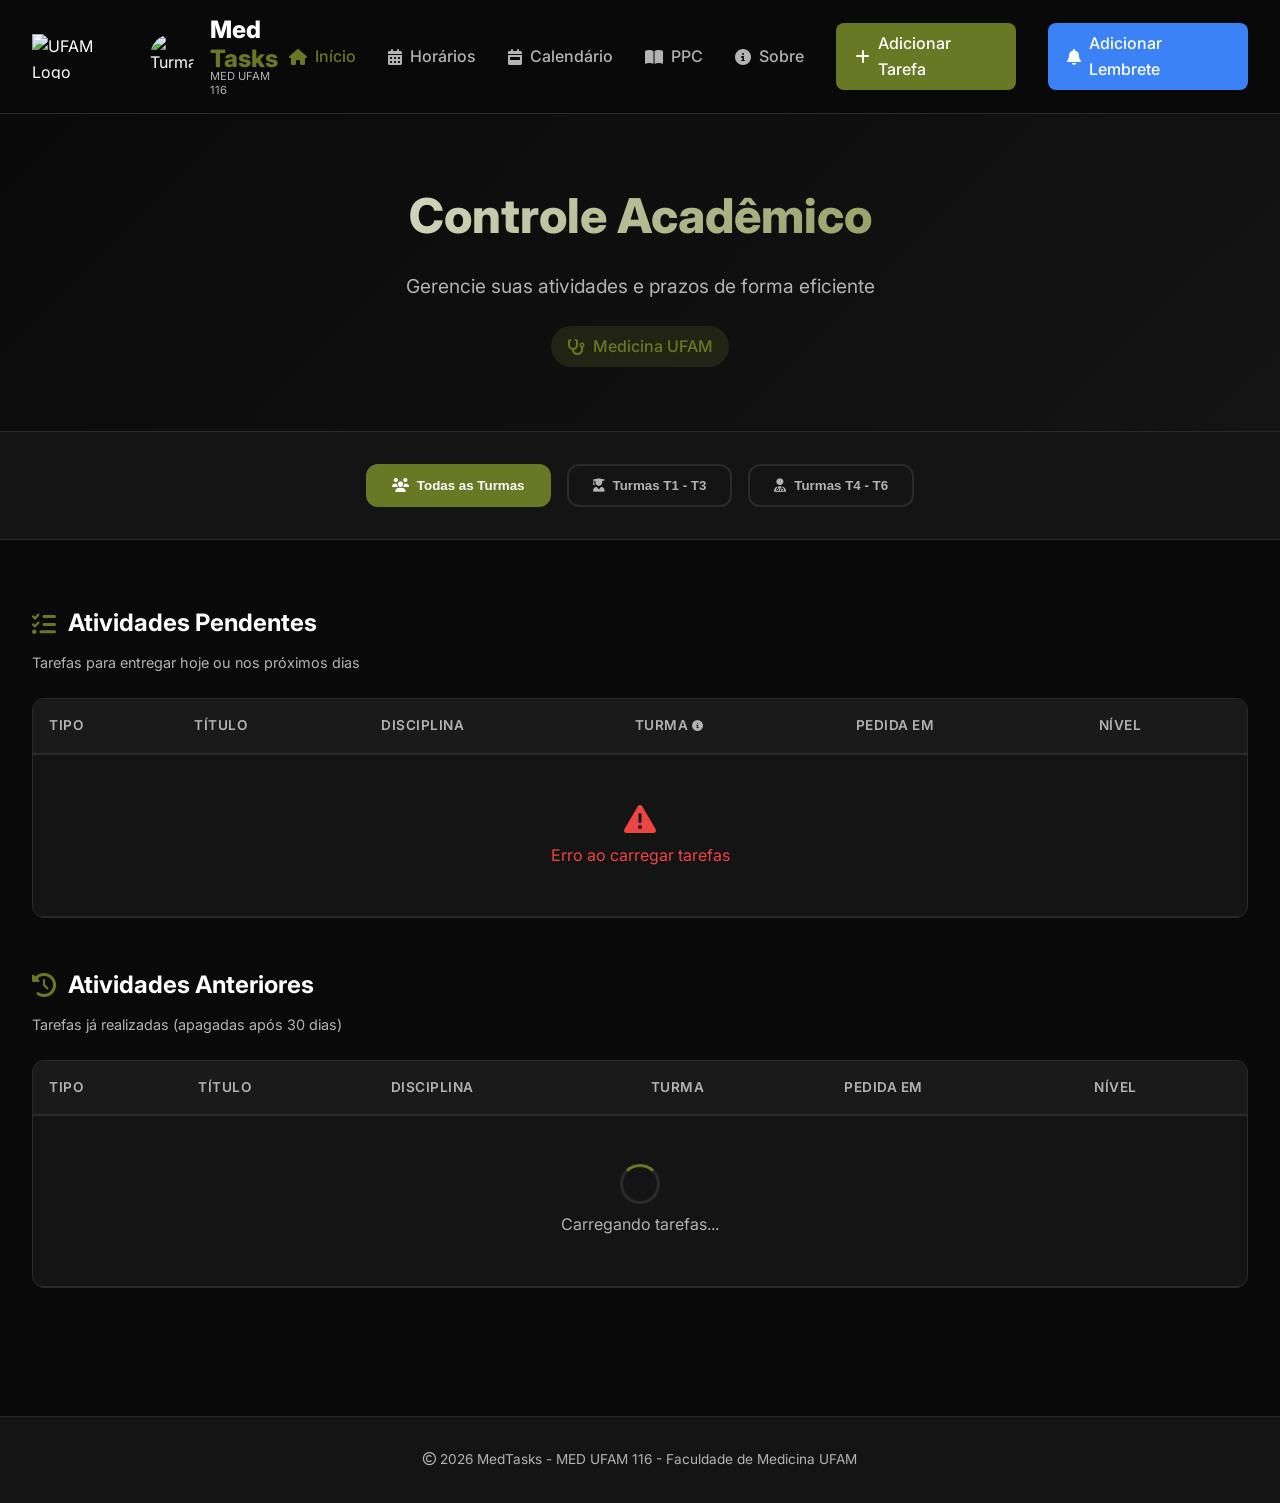
==== interface/index.html @ ca1d87c3 "Update index.html" ====
<!DOCTYPE html>
<html lang="pt-BR">
<head>
    <meta charset="UTF-8">
    <meta name="viewport" content="width=device-width, initial-scale=1.0, viewport-fit=cover">
    <title>MedTasks - MED UFAM 116</title>
    <link rel="stylesheet" href="index.css">
    <link rel="icon" type="image/png" href="https://i.ibb.co/nqmZ9nGr/Logo-IG-Med-Ufam116-3x.png">
    <link href="https://fonts.googleapis.com/css2?family=Inter:wght@300;400;500;600;700;800&display=swap" rel="stylesheet">
    <link rel="stylesheet" href="https://cdnjs.cloudflare.com/ajax/libs/font-awesome/6.4.0/css/all.min.css">
</head>
<body>
    <nav class="navbar">
        <div class="nav-container">
            <div class="nav-logo">
                <img src="https://i.ibb.co/5XVmGm7h/marca-ufam-vetor-positivo.png" alt="UFAM Logo" class="ufam-logo">
                <div class="turma-logo-container">
                    <img src="https://i.ibb.co/nqmZ9nGr/Logo-IG-Med-Ufam116-3x.png" alt="Turma 116" class="turma-logo">
                </div>
                <div class="logo-text">
                    <span class="med-text">Med</span><span class="tasks-text">Tasks</span>
                    <span class="turma-badge">MED UFAM 116</span>
                </div>
            </div>
            <div class="menu-icon" id="menuIcon">
                <i class="fas fa-bars"></i>
            </div>
            <div class="nav-links" id="navLinks">
                <a href="/" class="active"><i class="fas fa-home"></i> Início</a>
                <a href="/horarios"><i class="fas fa-calendar-alt"></i> Horários</a>
                <a href="/calendar"><i class="fas fa-calendar-week"></i> Calendário</a>
                <a href="/ppc"><i class="fas fa-book-open"></i> PPC</a>
                <a href="/sobre"><i class="fas fa-info-circle"></i> Sobre</a>
                <a href="/add" class="btn-add"><i class="fas fa-plus"></i> Adicionar Tarefa</a>
                <a href="/addlembrete" class="btn-add" style="background: #3b82f6;"><i class="fas fa-bell"></i>Adicionar Lembrete</a>
            </div>
        </div>
    </nav>

    <div class="hero-section">
        <div class="hero-content">
            <h1>Controle Acadêmico</h1>
            <p>Gerencie suas atividades e prazos de forma eficiente</p>
            <div class="hero-badge">
                <i class="fas fa-stethoscope"></i> Medicina UFAM
            </div>
        </div>
    </div>

    <div class="turma-selector">
        <button class="turma-btn active" data-turma="all">
            <i class="fas fa-users"></i> Todas as Turmas
        </button>
        <button class="turma-btn" data-turma="t1-t3">
            <i class="fas fa-user-graduate"></i> Turmas T1 - T3
        </button>
        <button class="turma-btn" data-turma="t4-t6">
            <i class="fas fa-user-md"></i> Turmas T4 - T6
        </button>
    </div>

    <div id="container-lembretes" class="lembretes-container"></div>

    <main class="main-container">
        <div class="tasks-section">
            <div class="section-header">
                <h2><i class="fas fa-tasks"></i> Atividades Pendentes</h2>
                <p>Tarefas para entregar hoje ou nos próximos dias</p>
            </div>
            <div class="table-responsive">
                <table class="tasks-table">
                    <thead>
                        <tr>
                            <th>Tipo</th>
                            <th>Título</th>
                            <th>Disciplina</th>
                            <th>Turma <i class="fas fa-info-circle" style="font-size: 0.7rem; cursor: help;" title="Tarefas podem ser para uma ou ambas as turmas com datas diferentes"></i></th>
                            <th>Pedida em</th>
                            <th>Nível</th>
                        </tr>
                    </thead>
                    <tbody id="tabela-tarefas">
                        <tr>
                            <td colspan="6" class="loading-cell">
                                <div class="loader"></div>
                                <span>Carregando tarefas...</span>
                            </td>
                        </tr>
                    </tbody>
                </table>
            </div>
        </div>

        <div class="tasks-section">
            <div class="section-header">
                <h2><i class="fas fa-history"></i> Atividades Anteriores</h2>
                <p>Tarefas já realizadas (apagadas após 30 dias)</p>
            </div>
            <div class="table-responsive">
                <table class="tasks-table">
                    <thead>
                        <tr>
                            <th>Tipo</th>
                            <th>Título</th>
                            <th>Disciplina</th>
                            <th>Turma</th>
                            <th>Pedida em</th>
                            <th>Nível</th>
                        </tr>
                    </thead>
                    <tbody id="tabela-anteriores">
                        <tr>
                            <td colspan="6" class="loading-cell">
                                <div class="loader"></div>
                                <span>Carregando tarefas...</span>
                            </td>
                        </tr>
                    </tbody>
                </table>
            </div>
        </div>
    </main>

    <footer class="footer">
        <div class="footer-content">
            <p><i class="far fa-copyright"></i> 2026 MedTasks - MED UFAM 116 - Faculdade de Medicina UFAM</p>
        </div>
    </footer>

    <script src="iscript.js"></script>
</body>
</html>
---- interface/index.css ----
:root {
    --primary-green: #697825;
    --primary-green-dark: #4a551a;
    --primary-green-light: #8a9e3a;
    --bg-dark: #0a0a0a;
    --bg-card: #141414;
    --bg-elevated: #1a1a1a;
    --text-primary: #ffffff;
    --text-secondary: #b3b3b3;
    --border-color: #2a2a2a;
    --danger: #dc2626;
    --warning: #f59e0b;
    --success: #10b981;
    --info: #3b82f6;
}

* {
    margin: 0;
    padding: 0;
    box-sizing: border-box;
}

body {
    font-family: 'Inter', sans-serif;
    background: var(--bg-dark);
    color: var(--text-primary);
    line-height: 1.6;
    overflow-x: hidden;
}

/* Navbar */
.navbar {
    background: rgba(10, 10, 10, 0.95);
    backdrop-filter: blur(10px);
    border-bottom: 1px solid var(--border-color);
    position: sticky;
    top: 0;
    z-index: 1000;
    padding: 1rem 0;
}

.nav-container {
    max-width: 1400px;
    margin: 0 auto;
    padding: 0 2rem;
    display: flex;
    justify-content: space-between;
    align-items: center;
}

.nav-logo {
    display: flex;
    align-items: center;
    gap: 1rem;
}

.ufam-logo {
    height: 45px;
    width: auto;
}

.turma-logo-container {
    width: 45px;
    height: 45px;
    border-radius: 50%;
    overflow: hidden;
}

.turma-logo {
    width: 100%;
    height: 100%;
    object-fit: cover;
}

.logo-text {
    display: flex;
    flex-direction: column;
    line-height: 1.2;
}

.med-text {
    font-size: 1.5rem;
    font-weight: 800;
    color: var(--text-primary);
}

.tasks-text {
    font-size: 1.5rem;
    font-weight: 800;
    color: var(--primary-green);
}

.turma-badge {
    font-size: 0.7rem;
    color: var(--text-secondary);
    margin-top: -0.2rem;
}

.menu-icon {
    display: none;
    font-size: 1.5rem;
    cursor: pointer;
    color: var(--text-primary);
}

.nav-links {
    display: flex;
    gap: 2rem;
    align-items: center;
}

.nav-links a {
    color: var(--text-secondary);
    text-decoration: none;
    font-weight: 500;
    transition: all 0.3s ease;
    display: flex;
    align-items: center;
    gap: 0.5rem;
}

.nav-links a:hover,
.nav-links a.active {
    color: var(--primary-green);
}

.btn-add {
    background: var(--primary-green);
    padding: 0.5rem 1.2rem;
    border-radius: 8px;
    color: white !important;
}

.btn-add:hover {
    background: var(--primary-green-light);
    transform: translateY(-2px);
}

/* Hero Section */
.hero-section {
    background: linear-gradient(135deg, var(--bg-dark) 0%, var(--bg-card) 100%);
    padding: 4rem 2rem;
    text-align: center;
    border-bottom: 1px solid var(--border-color);
}

.hero-content h1 {
    font-size: 3rem;
    font-weight: 800;
    margin-bottom: 1rem;
    background: linear-gradient(135deg, #ffffff 0%, var(--primary-green) 100%);
    -webkit-background-clip: text;
    -webkit-text-fill-color: transparent;
    background-clip: text;
}

.hero-content p {
    color: var(--text-secondary);
    font-size: 1.2rem;
    margin-bottom: 1.5rem;
}

.hero-badge {
    display: inline-flex;
    align-items: center;
    gap: 0.5rem;
    background: rgba(105, 120, 37, 0.2);
    padding: 0.5rem 1rem;
    border-radius: 50px;
    color: var(--primary-green);
    font-weight: 500;
}

/* Turma Selector */
.turma-selector {
    display: flex;
    justify-content: center;
    gap: 1rem;
    padding: 2rem;
    background: var(--bg-card);
    border-bottom: 1px solid var(--border-color);
}

.turma-btn {
    background: transparent;
    border: 2px solid var(--border-color);
    padding: 0.75rem 1.5rem;
    border-radius: 12px;
    color: var(--text-secondary);
    font-weight: 600;
    cursor: pointer;
    transition: all 0.3s ease;
    display: flex;
    align-items: center;
    gap: 0.5rem;
}

.turma-btn:hover {
    border-color: var(--primary-green);
    color: var(--primary-green);
}

.turma-btn.active {
    background: var(--primary-green);
    border-color: var(--primary-green);
    color: white;
}

/* Lembretes Container */
.lembretes-container {
    max-width: 1400px;
    margin: 2rem auto;
    padding: 0 2rem;
}

.alert {
    background: rgba(245, 158, 11, 0.1);
    border-left: 4px solid var(--warning);
    padding: 1rem;
    border-radius: 8px;
    margin-bottom: 1rem;
    display: flex;
    align-items: center;
    gap: 0.75rem;
}

.alert i {
    color: var(--warning);
    font-size: 1.2rem;
}

.lembrete-card {
    background: var(--bg-elevated);
    border-radius: 12px;
    padding: 1rem;
    margin-bottom: 0.75rem;
    display: flex;
    align-items: center;
    gap: 1rem;
    border: 1px solid var(--border-color);
    transition: transform 0.3s ease;
}

.lembrete-card:hover {
    transform: translateX(5px);
    border-color: var(--primary-green);
}

.lembrete-card i {
    color: var(--primary-green);
    font-size: 1.2rem;
}

.lembrete-content {
    flex: 1;
}

.lembrete-content strong {
    display: block;
    margin-bottom: 0.25rem;
}

.lembrete-content span {
    color: var(--text-secondary);
    font-size: 0.9rem;
}

/* Main Container */
.main-container {
    max-width: 1400px;
    margin: 0 auto;
    padding: 2rem;
}

.tasks-section {
    margin-bottom: 3rem;
}

.section-header {
    margin-bottom: 1.5rem;
}

.section-header h2 {
    font-size: 1.5rem;
    font-weight: 700;
    margin-bottom: 0.5rem;
    display: flex;
    align-items: center;
    gap: 0.75rem;
}

.section-header h2 i {
    color: var(--primary-green);
}

.section-header p {
    color: var(--text-secondary);
    font-size: 0.9rem;
}

/* Tables */
.table-responsive {
    overflow-x: auto;
    border-radius: 12px;
    background: var(--bg-card);
    border: 1px solid var(--border-color);
}

.tasks-table {
    width: 100%;
    border-collapse: collapse;
}

.tasks-table thead {
    background: var(--bg-elevated);
    border-bottom: 2px solid var(--border-color);
}

.tasks-table th {
    padding: 1rem;
    text-align: left;
    font-weight: 600;
    color: var(--text-secondary);
    font-size: 0.85rem;
    text-transform: uppercase;
    letter-spacing: 0.5px;
}

.tasks-table td {
    padding: 1rem;
    border-bottom: 1px solid var(--border-color);
}

.tasks-table tbody tr:hover {
    background: var(--bg-elevated);
}

/* Badges */
.tipo-badge {
    display: inline-block;
    padding: 0.25rem 0.75rem;
    border-radius: 20px;
    font-size: 0.75rem;
    font-weight: 600;
    text-transform: uppercase;
}

.tipo-prova {
    background: rgba(220, 38, 38, 0.2);
    color: #ef4444;
}

.tipo-trabalho {
    background: rgba(59, 130, 246, 0.2);
    color: #3b82f6;
}

.tipo-seminario {
    background: rgba(139, 92, 246, 0.2);
    color: #8b5cf6;
}

.tipo-atividade {
    background: rgba(16, 185, 129, 0.2);
    color: #10b981;
}

.tipo-leitura {
    background: rgba(20, 184, 166, 0.2);
    color: #14b8a6;
}

.tipo-pratica {
    background: rgba(245, 158, 11, 0.2);
    color: #f59e0b;
}

.turma-badge-small {
    display: inline-block;
    padding: 0.2rem 0.6rem;
    border-radius: 12px;
    font-size: 0.7rem;
    font-weight: 600;
}

.turma-t1 {
    background: rgba(105, 120, 37, 0.2);
    color: var(--primary-green);
}

.turma-t4 {
    background: rgba(59, 130, 246, 0.2);
    color: #3b82f6;
}

.nivel-badge {
    display: inline-block;
    padding: 0.2rem 0.6rem;
    border-radius: 12px;
    font-size: 0.7rem;
    font-weight: 600;
}

.nivel-fácil {
    background: rgba(16, 185, 129, 0.2);
    color: #10b981;
}

.nivel-médio {
    background: rgba(245, 158, 11, 0.2);
    color: #f59e0b;
}

.nivel-difícil {
    background: rgba(239, 68, 68, 0.2);
    color: #ef4444;
}

.task-link {
    color: var(--primary-green);
    font-weight: 500;
    transition: color 0.3s ease;
}

.task-link:hover {
    color: var(--primary-green-light);
    text-decoration: underline;
}

.urgent-date {
    color: #ef4444;
    font-weight: 600;
}

/* Loading and Empty States */
.loader {
    width: 40px;
    height: 40px;
    border: 3px solid var(--border-color);
    border-top-color: var(--primary-green);
    border-radius: 50%;
    animation: spin 1s linear infinite;
    margin: 0 auto 0.5rem;
}

@keyframes spin {
    to { transform: rotate(360deg); }
}

.loading-cell, .empty-cell, .error-cell {
    text-align: center;
    padding: 3rem !important;
    color: var(--text-secondary);
}

.empty-cell i, .error-cell i {
    font-size: 2rem;
    margin-bottom: 0.5rem;
    display: block;
}

.error-cell {
    color: #ef4444;
}

/* Footer */
.footer {
    background: var(--bg-card);
    border-top: 1px solid var(--border-color);
    padding: 2rem;
    text-align: center;
    margin-top: 3rem;
}

.footer-content p {
    color: var(--text-secondary);
    font-size: 0.85rem;
}

/* Responsive */
@media (max-width: 768px) {
    .nav-container {
        padding: 0 1rem;
    }
    
    .menu-icon {
        display: block;
    }
    
    .nav-links {
        display: none;
        flex-direction: column;
        position: absolute;
        top: 100%;
        left: 0;
        right: 0;
        background: var(--bg-dark);
        padding: 1rem;
        gap: 1rem;
        border-bottom: 1px solid var(--border-color);
    }
    
    .nav-links.active {
        display: flex;
    }
    
    .hero-content h1 {
        font-size: 2rem;
    }
    
    .turma-selector {
        flex-direction: column;
        padding: 1rem;
    }
    
    .turma-btn {
        justify-content: center;
    }
    
    .main-container {
        padding: 1rem;
    }
    
    .tasks-table th, .tasks-table td {
        padding: 0.75rem;
        font-size: 0.85rem;
    }
    
    .nav-logo {
        gap: 0.5rem;
    }
    
    .ufam-logo, .turma-logo-container {
        height: 35px;
        width: auto;
    }
    
    .turma-logo-container {
        width: 35px;
        height: 35px;
    }
    
    .med-text, .tasks-text {
        font-size: 1.2rem;
    }
}

/* Estilos para exibição de múltiplas turmas */
.turma-info-tooltip {
    margin-bottom: 0.5rem;
    position: relative;
    cursor: help;
}

.turma-info-tooltip:last-child {
    margin-bottom: 0;
}

.turma-badge-small {
    display: inline-block;
    padding: 0.2rem 0.6rem;
    border-radius: 12px;
    font-size: 0.7rem;
    font-weight: 600;
    margin-right: 0.5rem;
}

.turma-entrega {
    display: inline-block;
    font-size: 0.7rem;
    color: var(--text-secondary);
}

.turma-info-icon {
    margin-left: 0.25rem;
    font-size: 0.7rem;
    color: var(--primary-green);
    cursor: help;
}

.turma-t1 {
    background: rgba(105, 120, 37, 0.2);
    color: var(--primary-green);
}

.turma-t4 {
    background: rgba(59, 130, 246, 0.2);
    color: #3b82f6;
}

/* Estilo para o container da coluna turma */
.tasks-table td:nth-child(4) {
    min-width: 120px;
}

/* Tooltip personalizado */
.turma-info-tooltip:hover::after {
    content: attr(title);
    position: absolute;
    bottom: 100%;
    left: 0;
    background: var(--bg-elevated);
    color: var(--text-primary);
    padding: 0.5rem;
    border-radius: 8px;
    font-size: 0.75rem;
    white-space: nowrap;
    z-index: 1000;
    border: 1px solid var(--border-color);
    box-shadow: 0 4px 12px rgba(0,0,0,0.3);
    pointer-events: none;
}

/* Responsividade para a coluna turma */
@media (max-width: 768px) {
    .tasks-table td:nth-child(4) {
        min-width: 100px;
    }
    
    .turma-info-tooltip:hover::after {
        white-space: normal;
        max-width: 200px;
        bottom: auto;
        top: 100%;
    }
}
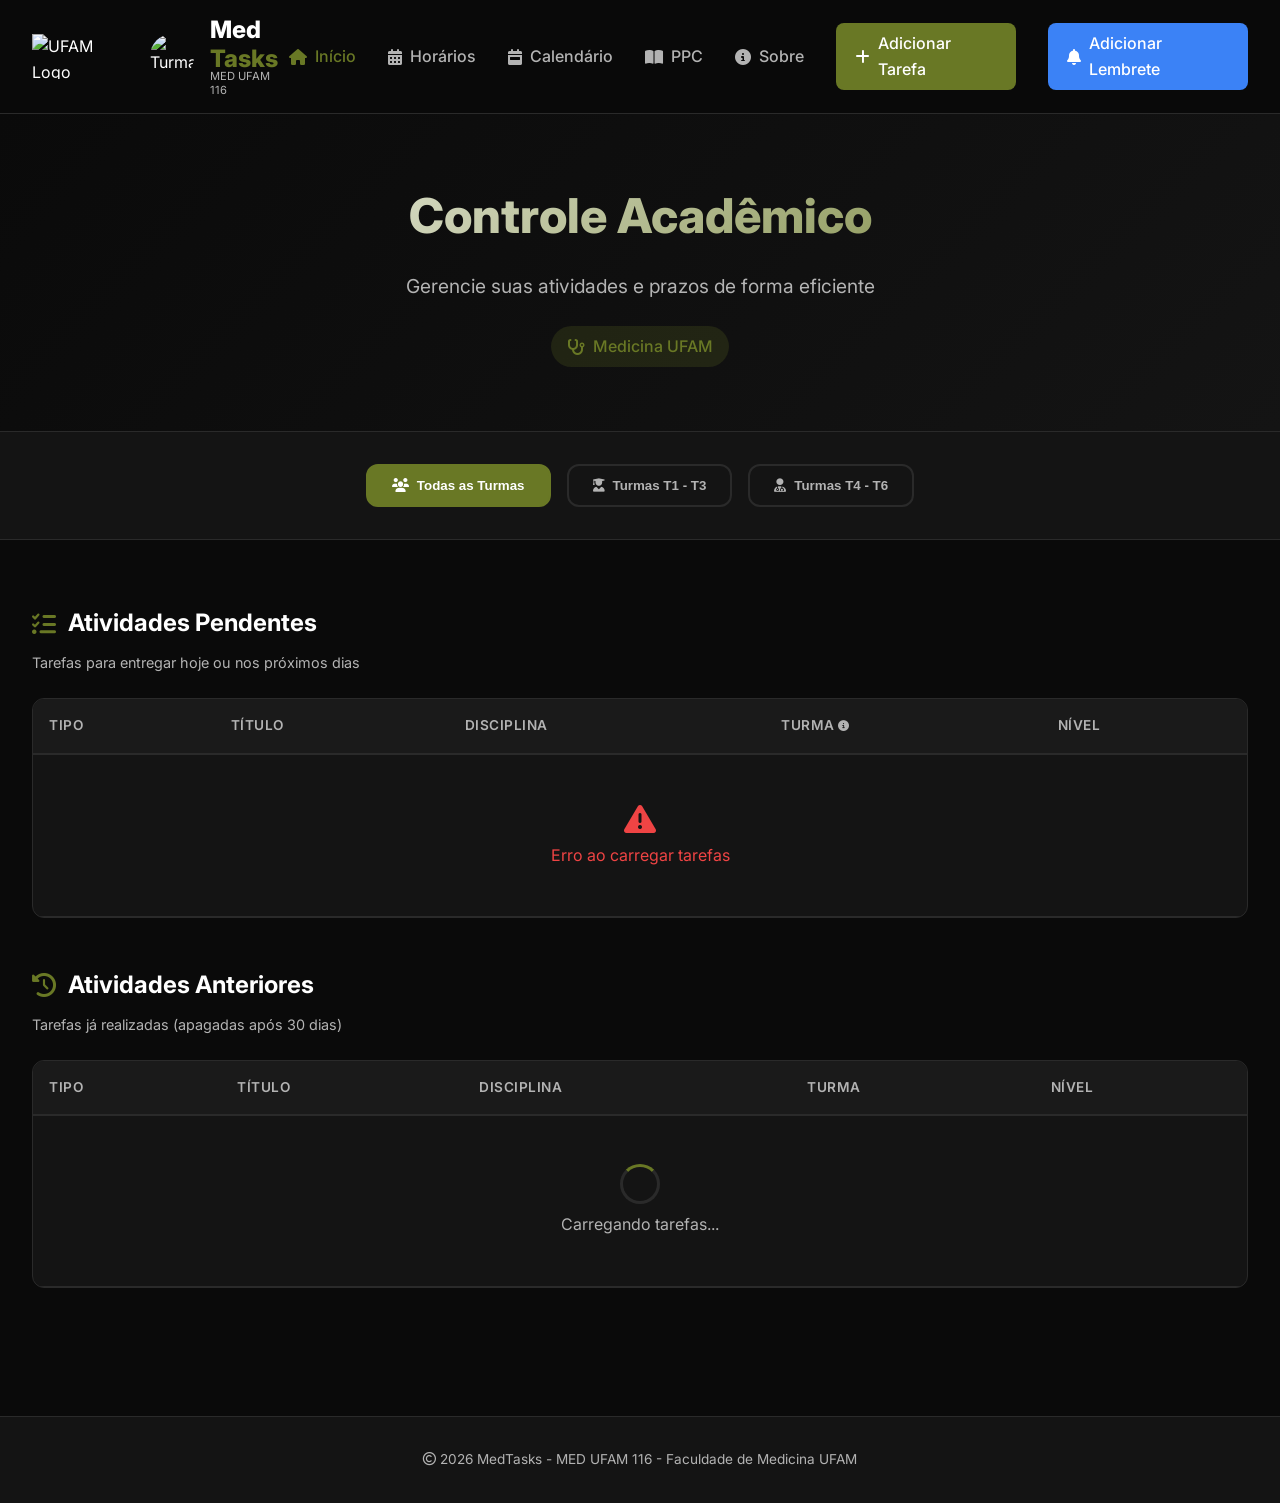
==== commit b5cb2b04: "Update index.html" ====
--- a/interface/index.html
+++ b/interface/index.html
@@ -75,13 +75,12 @@
                             <th>Título</th>
                             <th>Disciplina</th>
                             <th>Turma <i class="fas fa-info-circle" style="font-size: 0.7rem; cursor: help;" title="Tarefas podem ser para uma ou ambas as turmas com datas diferentes"></i></th>
-                            <th>Pedida em</th>
                             <th>Nível</th>
                         </tr>
                     </thead>
                     <tbody id="tabela-tarefas">
                         <tr>
-                            <td colspan="6" class="loading-cell">
+                            <td colspan="5" class="loading-cell">
                                 <div class="loader"></div>
                                 <span>Carregando tarefas...</span>
                             </td>
@@ -104,13 +103,12 @@
                             <th>Título</th>
                             <th>Disciplina</th>
                             <th>Turma</th>
-                            <th>Pedida em</th>
                             <th>Nível</th>
                         </tr>
                     </thead>
                     <tbody id="tabela-anteriores">
                         <tr>
-                            <td colspan="6" class="loading-cell">
+                            <td colspan="5" class="loading-cell">
                                 <div class="loader"></div>
                                 <span>Carregando tarefas...</span>
                             </td>
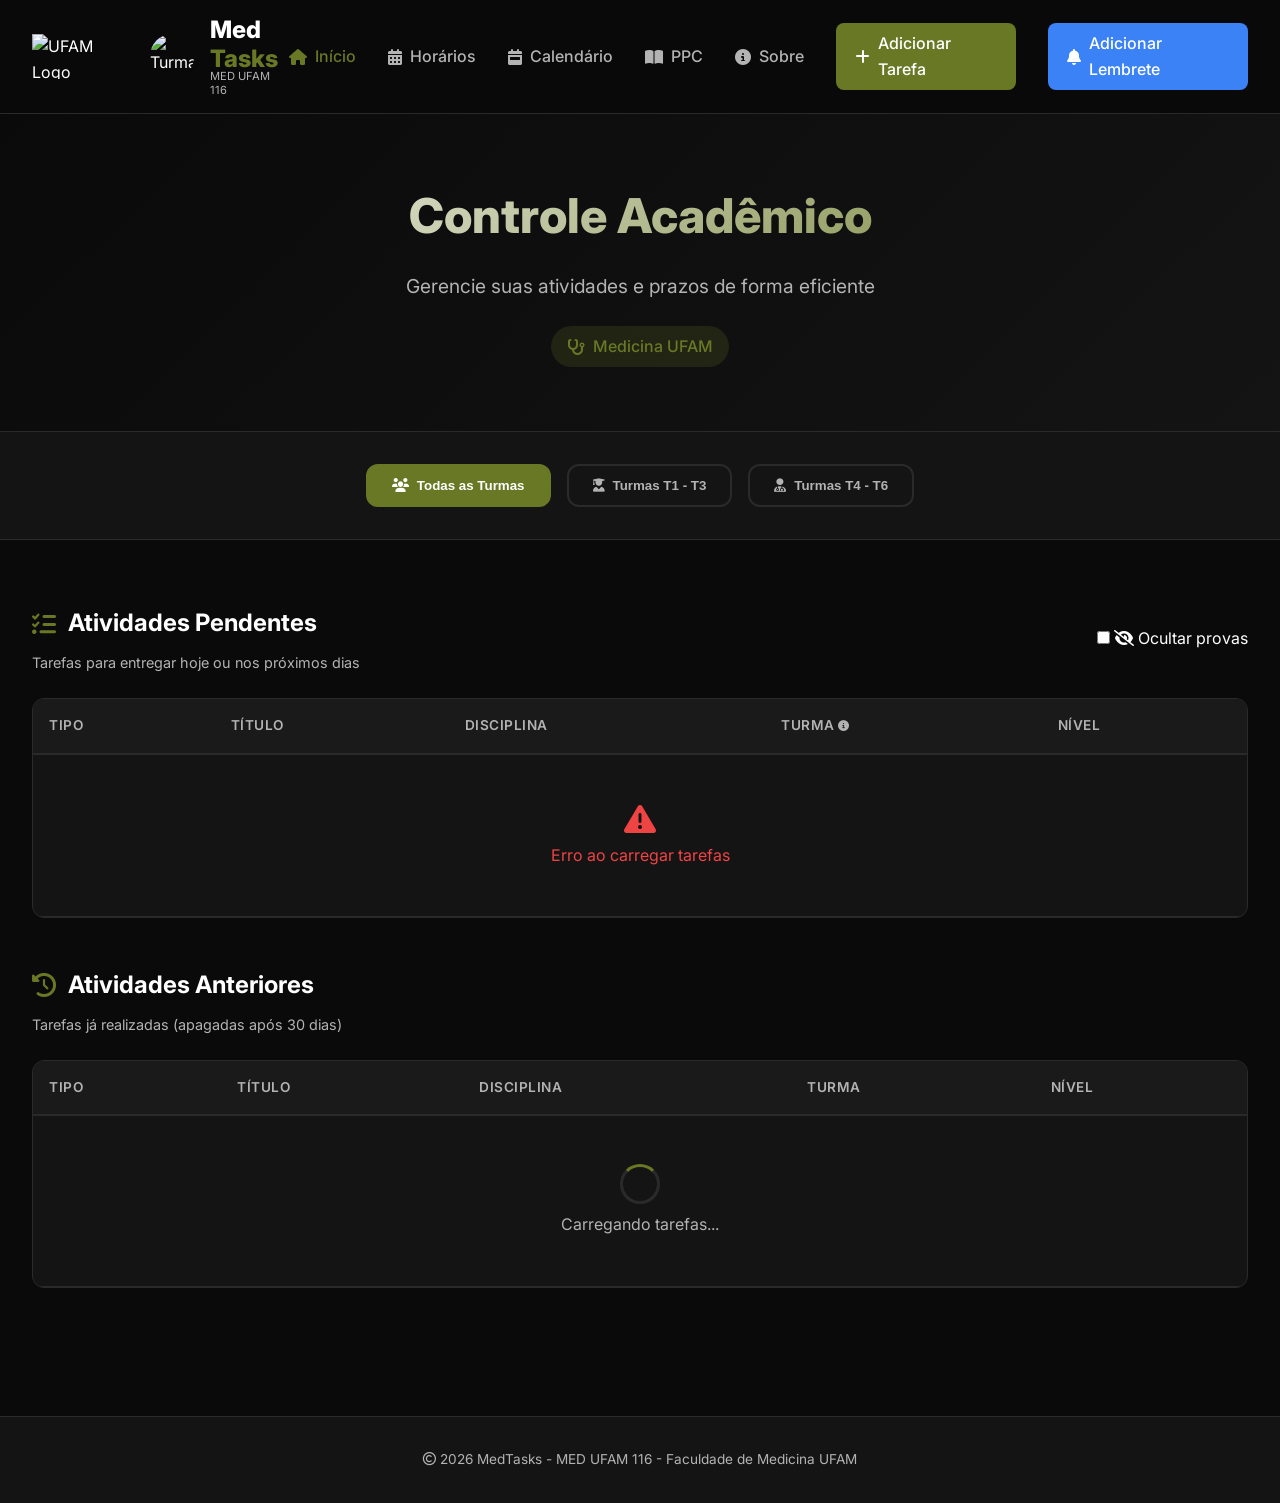
==== commit 6961785c: "Update index.html" ====
--- a/interface/index.html
+++ b/interface/index.html
@@ -63,9 +63,18 @@
 
     <main class="main-container">
         <div class="tasks-section">
-            <div class="section-header">
-                <h2><i class="fas fa-tasks"></i> Atividades Pendentes</h2>
-                <p>Tarefas para entregar hoje ou nos próximos dias</p>
+            <div class="section-header" style="display: flex; justify-content: space-between; align-items: center; flex-wrap: wrap;">
+                <div>
+                    <h2><i class="fas fa-tasks"></i> Atividades Pendentes</h2>
+                    <p>Tarefas para entregar hoje ou nos próximos dias</p>
+                </div>
+                <div class="filter-provas-toggle">
+                    <label class="toggle-switch">
+                        <input type="checkbox" id="hideProvasToggle">
+                        <span class="toggle-slider"></span>
+                    </label>
+                    <span class="toggle-label"><i class="fas fa-eye-slash"></i> Ocultar provas</span>
+                </div>
             </div>
             <div class="table-responsive">
                 <table class="tasks-table">
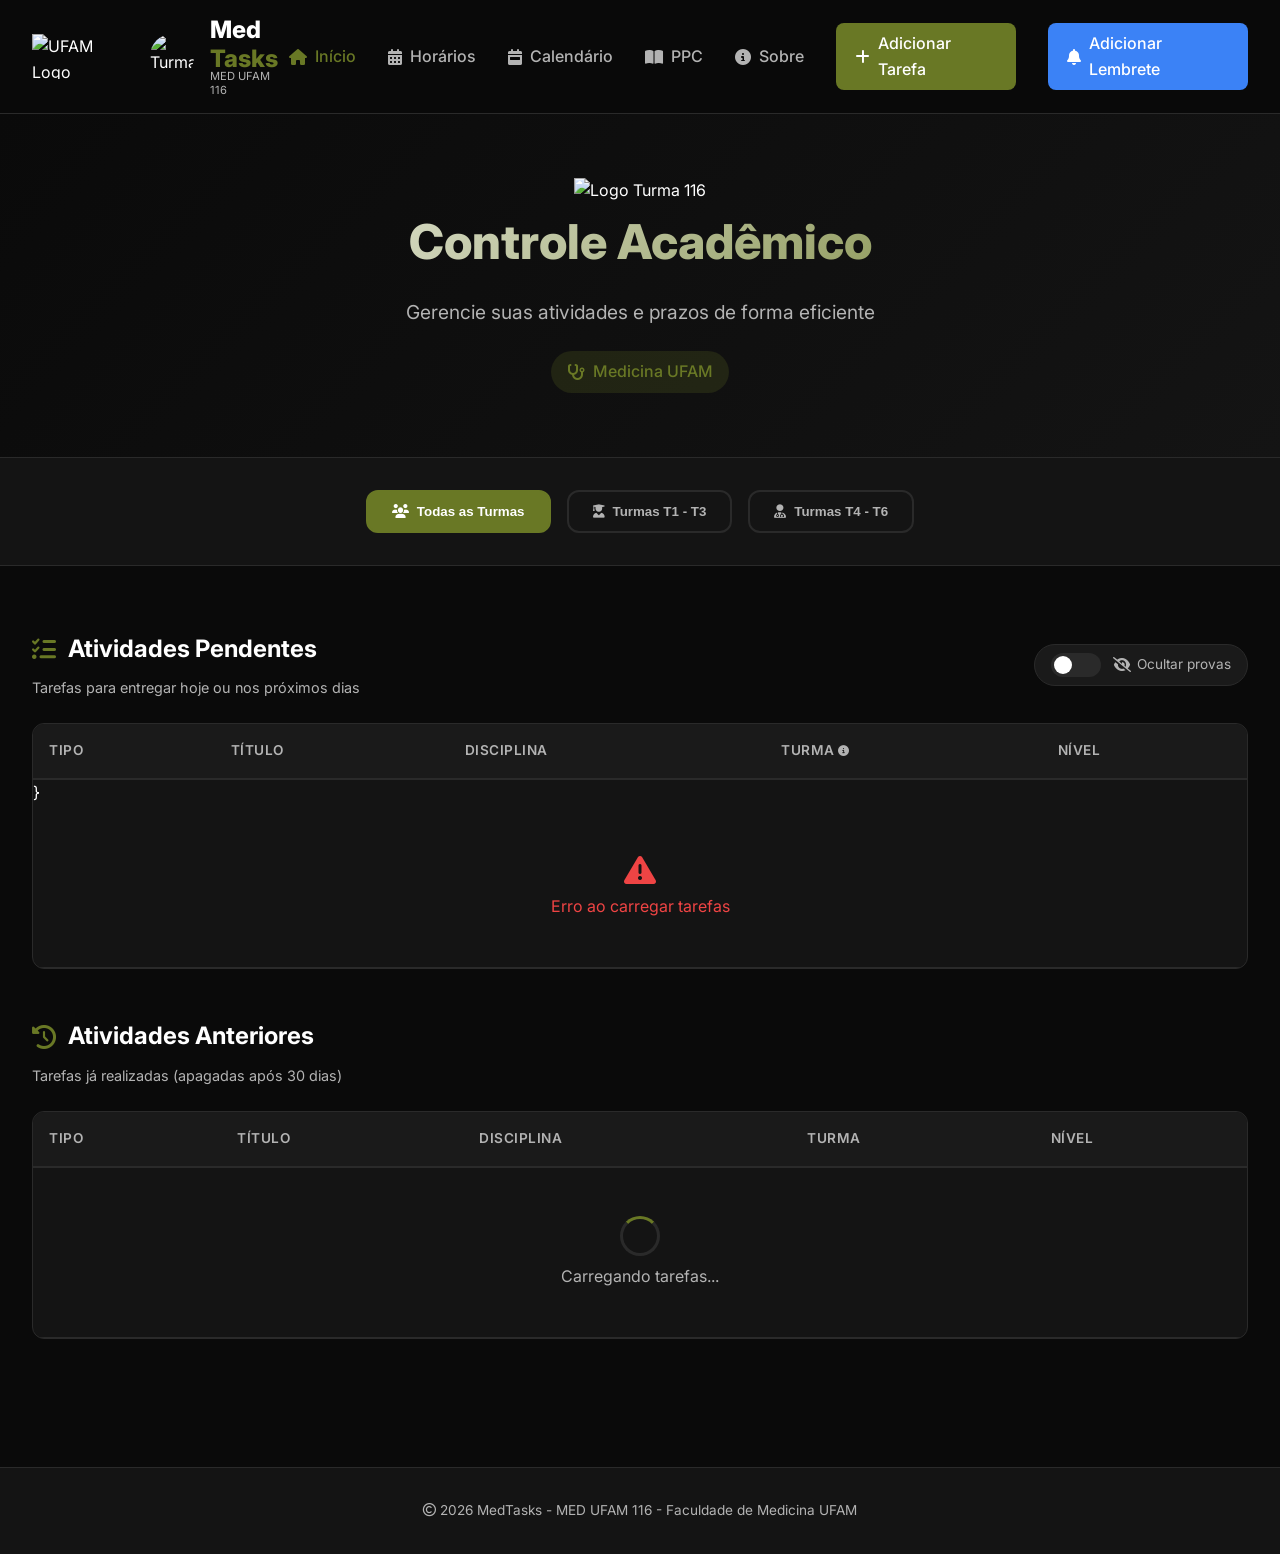
==== commit b8253e79: "Update index.html" ====
--- a/interface/index.html
+++ b/interface/index.html
@@ -38,11 +38,18 @@
     </nav>
 
     <div class="hero-section">
-        <div class="hero-content">
-            <h1>Controle Acadêmico</h1>
-            <p>Gerencie suas atividades e prazos de forma eficiente</p>
-            <div class="hero-badge">
-                <i class="fas fa-stethoscope"></i> Medicina UFAM
+        <div class="hero-container">
+            <div class="hero-logo">
+                <div class="hero-logo-circle">
+                    <img src="https://i.ibb.co/nqmZ9nGr/Logo-IG-Med-Ufam116-3x.png" alt="Logo Turma 116">
+                </div>
+            </div>
+            <div class="hero-content">
+                <h1>Controle Acadêmico</h1>
+                <p>Gerencie suas atividades e prazos de forma eficiente</p>
+                <div class="hero-badge">
+                    <i class="fas fa-stethoscope"></i> Medicina UFAM
+                </div>
             </div>
         </div>
     </div>
--- a/interface/index.css
+++ b/interface/index.css
@@ -624,3 +624,77 @@
         top: 100%;
     }
 }
+
+/* Toggle para ocultar provas */
+.filter-provas-toggle {
+    display: flex;
+    align-items: center;
+    gap: 0.75rem;
+    background: var(--bg-elevated);
+    padding: 0.5rem 1rem;
+    border-radius: 40px;
+    border: 1px solid var(--border-color);
+}
+
+.toggle-switch {
+    position: relative;
+    display: inline-block;
+    width: 50px;
+    height: 24px;
+}
+
+.toggle-switch input {
+    opacity: 0;
+    width: 0;
+    height: 0;
+}
+
+.toggle-slider {
+    position: absolute;
+    cursor: pointer;
+    top: 0;
+    left: 0;
+    right: 0;
+    bottom: 0;
+    background-color: var(--border-color);
+    transition: 0.3s;
+    border-radius: 34px;
+}
+
+.toggle-slider:before {
+    position: absolute;
+    content: "";
+    height: 18px;
+    width: 18px;
+    left: 3px;
+    bottom: 3px;
+    background-color: white;
+    transition: 0.3s;
+    border-radius: 50%;
+}
+
+.toggle-switch input:checked + .toggle-slider {
+    background-color: var(--primary-green);
+}
+
+.toggle-switch input:checked + .toggle-slider:before {
+    transform: translateX(26px);
+}
+
+.toggle-label {
+    font-size: 0.85rem;
+    color: var(--text-secondary);
+    display: flex;
+    align-items: center;
+    gap: 0.4rem;
+}
+
+.toggle-label i {
+    font-size: 0.9rem;
+}
+
+@media (max-width: 768px) {
+    .filter-provas-toggle {
+        margin-top: 0.5rem;
+    }
+}
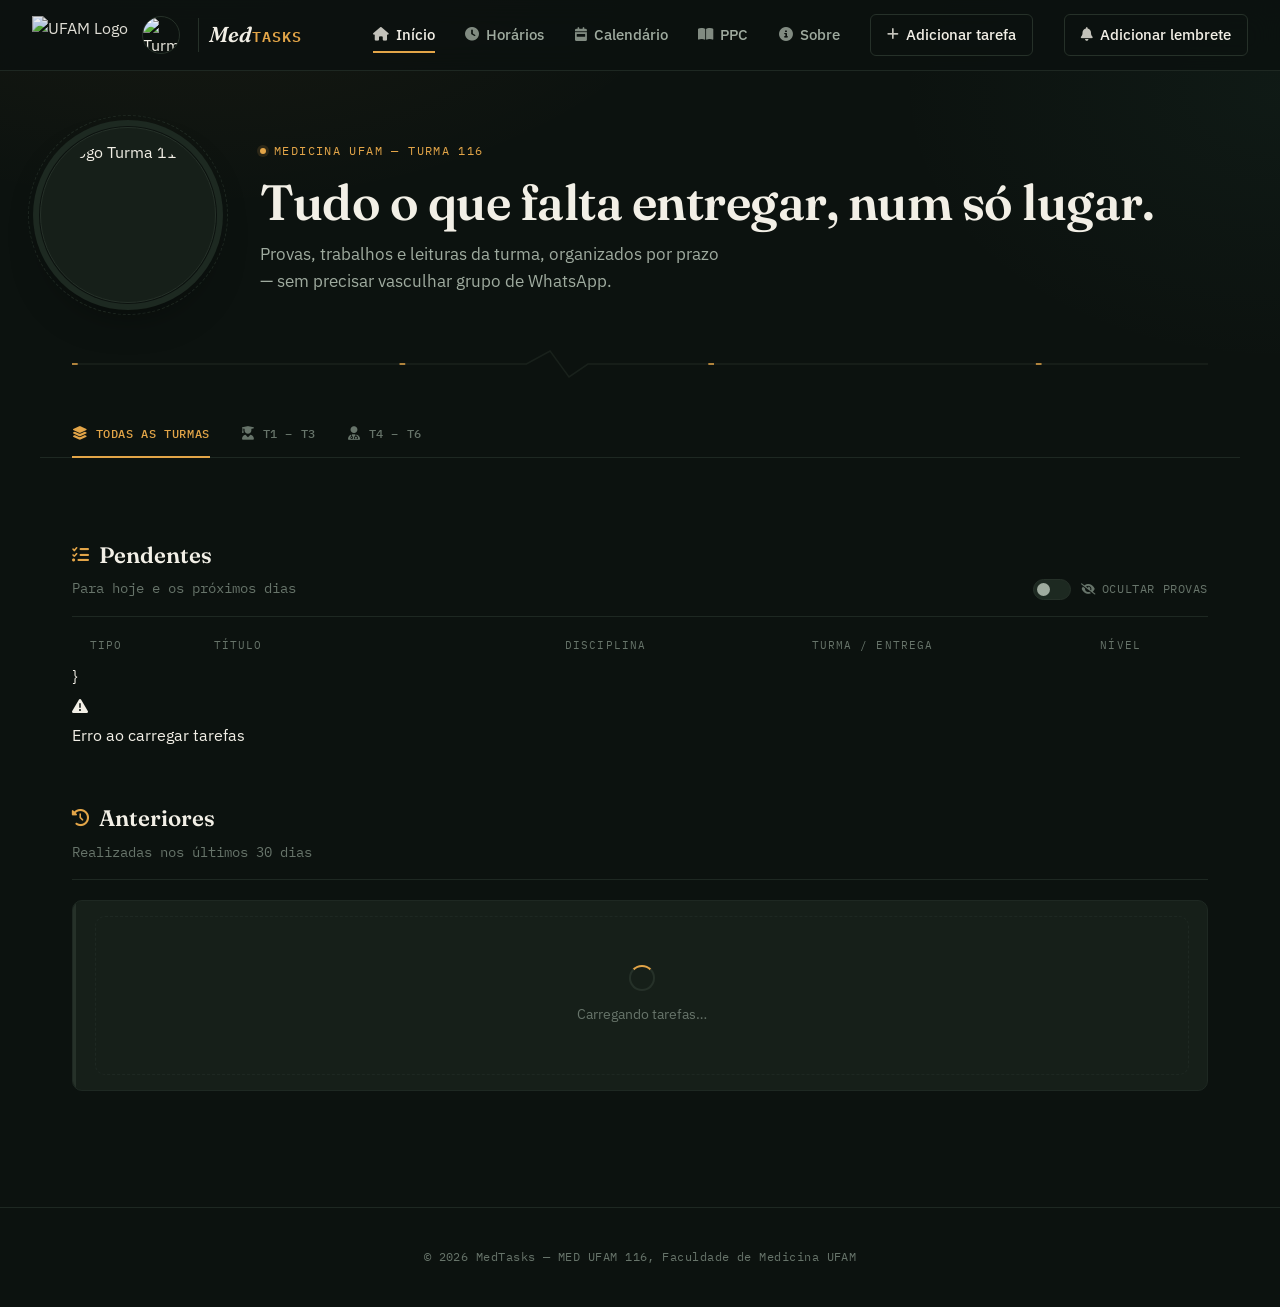
==== commit 34ed1ee3: "Update index.html" ====
--- a/interface/index.html
+++ b/interface/index.html
@@ -6,7 +6,9 @@
     <title>MedTasks - MED UFAM 116</title>
     <link rel="stylesheet" href="index.css">
     <link rel="icon" type="image/png" href="https://i.ibb.co/nqmZ9nGr/Logo-IG-Med-Ufam116-3x.png">
-    <link href="https://fonts.googleapis.com/css2?family=Inter:wght@300;400;500;600;700;800&display=swap" rel="stylesheet">
+    <link rel="preconnect" href="https://fonts.googleapis.com">
+    <link rel="preconnect" href="https://fonts.gstatic.com" crossorigin>
+    <link href="https://fonts.googleapis.com/css2?family=Fraunces:ital,wght@0,500;0,600;1,500;1,600&family=IBM+Plex+Sans:wght@400;500;600&family=IBM+Plex+Mono:wght@400;500;600&display=swap" rel="stylesheet">
     <link rel="stylesheet" href="https://cdnjs.cloudflare.com/ajax/libs/font-awesome/6.4.0/css/all.min.css">
 </head>
 <body>
@@ -19,20 +21,19 @@
                 </div>
                 <div class="logo-text">
                     <span class="med-text">Med</span><span class="tasks-text">Tasks</span>
-                    <span class="turma-badge">MED UFAM 116</span>
                 </div>
             </div>
             <div class="menu-icon" id="menuIcon">
                 <i class="fas fa-bars"></i>
             </div>
             <div class="nav-links" id="navLinks">
-                <a href="/" class="active"><i class="fas fa-home"></i> Início</a>
-                <a href="/horarios"><i class="fas fa-calendar-alt"></i> Horários</a>
+                <a href="/" class="active"><i class="fas fa-house"></i> Início</a>
+                <a href="/horarios"><i class="fas fa-clock"></i> Horários</a>
                 <a href="/calendar"><i class="fas fa-calendar-week"></i> Calendário</a>
                 <a href="/ppc"><i class="fas fa-book-open"></i> PPC</a>
-                <a href="/sobre"><i class="fas fa-info-circle"></i> Sobre</a>
-                <a href="/add" class="btn-add"><i class="fas fa-plus"></i> Adicionar Tarefa</a>
-                <a href="/addlembrete" class="btn-add" style="background: #3b82f6;"><i class="fas fa-bell"></i>Adicionar Lembrete</a>
+                <a href="/sobre"><i class="fas fa-circle-info"></i> Sobre</a>
+                <a href="/add" class="btn-add"><i class="fas fa-plus"></i> Adicionar tarefa</a>
+                <a href="/addlembrete" class="btn-add" style="background: #3b82f6;"><i class="fas fa-bell"></i> Adicionar lembrete</a>
             </div>
         </div>
     </nav>
@@ -45,35 +46,40 @@
                 </div>
             </div>
             <div class="hero-content">
-                <h1>Controle Acadêmico</h1>
-                <p>Gerencie suas atividades e prazos de forma eficiente</p>
-                <div class="hero-badge">
-                    <i class="fas fa-stethoscope"></i> Medicina UFAM
-                </div>
+                <span class="hero-badge">Medicina UFAM — Turma 116</span>
+                <h1>Tudo o que falta entregar, num só lugar.</h1>
+                <p>Provas, trabalhos e leituras da turma, organizados por prazo — sem precisar vasculhar grupo de WhatsApp.</p>
             </div>
         </div>
     </div>
 
-    <div class="turma-selector">
+    <div class="hero-pulse" aria-hidden="true">
+        <svg viewBox="0 0 1200 34" preserveAspectRatio="none">
+            <path d="M0 17 H480 L505 4 L525 30 L545 17 H1200" fill="none" stroke-width="1.5" opacity="0.5"></path>
+            <path class="pulse-active" d="M0 17 H480 L505 4 L525 30 L545 17 H1200" fill="none" stroke-width="1.5"></path>
+        </svg>
+    </div>
+
+    <nav class="turma-selector" aria-label="Filtrar por turma">
         <button class="turma-btn active" data-turma="all">
-            <i class="fas fa-users"></i> Todas as Turmas
+            <i class="fas fa-layer-group"></i> Todas as turmas
         </button>
         <button class="turma-btn" data-turma="t1-t3">
-            <i class="fas fa-user-graduate"></i> Turmas T1 - T3
+            <i class="fas fa-user-graduate"></i> T1 – T3
         </button>
         <button class="turma-btn" data-turma="t4-t6">
-            <i class="fas fa-user-md"></i> Turmas T4 - T6
+            <i class="fas fa-user-doctor"></i> T4 – T6
         </button>
-    </div>
+    </nav>
 
     <div id="container-lembretes" class="lembretes-container"></div>
 
     <main class="main-container">
         <div class="tasks-section">
-            <div class="section-header" style="display: flex; justify-content: space-between; align-items: center; flex-wrap: wrap;">
+            <div class="section-header">
                 <div>
-                    <h2><i class="fas fa-tasks"></i> Atividades Pendentes</h2>
-                    <p>Tarefas para entregar hoje ou nos próximos dias</p>
+                    <h2><i class="fas fa-list-check"></i> Pendentes</h2>
+                    <p>Para hoje e os próximos dias</p>
                 </div>
                 <div class="filter-provas-toggle">
                     <label class="toggle-switch">
@@ -83,61 +89,48 @@
                     <span class="toggle-label"><i class="fas fa-eye-slash"></i> Ocultar provas</span>
                 </div>
             </div>
+            <div class="board-head" aria-hidden="true">
+                <span>Tipo</span>
+                <span>Título</span>
+                <span>Disciplina</span>
+                <span>Turma / entrega</span>
+                <span>Nível</span>
+            </div>
             <div class="table-responsive">
-                <table class="tasks-table">
-                    <thead>
-                        <tr>
-                            <th>Tipo</th>
-                            <th>Título</th>
-                            <th>Disciplina</th>
-                            <th>Turma <i class="fas fa-info-circle" style="font-size: 0.7rem; cursor: help;" title="Tarefas podem ser para uma ou ambas as turmas com datas diferentes"></i></th>
-                            <th>Nível</th>
-                        </tr>
-                    </thead>
-                    <tbody id="tabela-tarefas">
-                        <tr>
-                            <td colspan="5" class="loading-cell">
-                                <div class="loader"></div>
-                                <span>Carregando tarefas...</span>
-                            </td>
-                        </tr>
-                    </tbody>
-                </table>
+                <div class="board" id="tabela-tarefas">
+                    <div class="task-row" style="grid-template-columns: 1fr;">
+                        <div class="loading-cell">
+                            <div class="loader"></div>
+                            <span>Carregando tarefas…</span>
+                        </div>
+                    </div>
+                </div>
             </div>
         </div>
 
         <div class="tasks-section">
             <div class="section-header">
-                <h2><i class="fas fa-history"></i> Atividades Anteriores</h2>
-                <p>Tarefas já realizadas (apagadas após 30 dias)</p>
+                <div>
+                    <h2><i class="fas fa-clock-rotate-left"></i> Anteriores</h2>
+                    <p>Realizadas nos últimos 30 dias</p>
+                </div>
             </div>
             <div class="table-responsive">
-                <table class="tasks-table">
-                    <thead>
-                        <tr>
-                            <th>Tipo</th>
-                            <th>Título</th>
-                            <th>Disciplina</th>
-                            <th>Turma</th>
-                            <th>Nível</th>
-                        </tr>
-                    </thead>
-                    <tbody id="tabela-anteriores">
-                        <tr>
-                            <td colspan="5" class="loading-cell">
-                                <div class="loader"></div>
-                                <span>Carregando tarefas...</span>
-                            </td>
-                        </tr>
-                    </tbody>
-                </table>
+                <div class="board" id="tabela-anteriores">
+                    <div class="task-row" style="grid-template-columns: 1fr;">
+                        <div class="loading-cell">
+                            <div class="loader"></div>
+                            <span>Carregando tarefas…</span>
+                        </div>
+                    </div>
+                </div>
             </div>
         </div>
     </main>
 
     <footer class="footer">
         <div class="footer-content">
-            <p><i class="far fa-copyright"></i> 2026 MedTasks - MED UFAM 116 - Faculdade de Medicina UFAM</p>
+            <p>&copy; 2026 MedTasks — MED UFAM 116, Faculdade de Medicina UFAM</p>
         </div>
     </footer>
 
--- a/interface/index.css
+++ b/interface/index.css
@@ -1,17 +1,42 @@
 :root {
-    --primary-green: #697825;
-    --primary-green-dark: #4a551a;
-    --primary-green-light: #8a9e3a;
-    --bg-dark: #0a0a0a;
-    --bg-card: #141414;
-    --bg-elevated: #1a1a1a;
-    --text-primary: #ffffff;
-    --text-secondary: #b3b3b3;
-    --border-color: #2a2a2a;
-    --danger: #dc2626;
-    --warning: #f59e0b;
-    --success: #10b981;
-    --info: #3b82f6;
+    /* --- Palette --- */
+    --ink: #0c120f;
+    --ink-soft: #121a15;
+    --surface: #161f19;
+    --surface-raised: #1d2921;
+    --border: #263129;
+    --border-soft: #1e2822;
+
+    --accent: #e3a548;          /* lamp / highlighter — the one warm thing on the page */
+    --accent-strong: #f2be6c;
+    --accent-dim: rgba(227, 165, 72, 0.14);
+
+    --teal: #4fa98c;            /* river — calm, resolved, "atividade" */
+    --teal-dim: rgba(79, 169, 140, 0.15);
+
+    --steel: #6f9cc4;           /* trabalho */
+    --steel-dim: rgba(111, 156, 196, 0.15);
+
+    --violet: #9b86d9;          /* seminário */
+    --violet-dim: rgba(155, 134, 217, 0.15);
+
+    --sand: #c2ab77;            /* leitura — parchment */
+    --sand-dim: rgba(194, 171, 119, 0.15);
+
+    --coral: #e2645a;           /* prova / urgente */
+    --coral-dim: rgba(226, 100, 90, 0.15);
+
+    --text: #f2efe6;
+    --text-dim: #9fab9f;
+    --text-faint: #67746a;
+
+    --serif: 'Fraunces', ui-serif, Georgia, serif;
+    --sans: 'IBM Plex Sans', -apple-system, sans-serif;
+    --mono: 'IBM Plex Mono', ui-monospace, 'SF Mono', monospace;
+
+    --radius-sm: 6px;
+    --radius-md: 10px;
+    --radius-lg: 18px;
 }
 
 * {
@@ -21,22 +46,57 @@
 }
 
 body {
-    font-family: 'Inter', sans-serif;
-    background: var(--bg-dark);
-    color: var(--text-primary);
+    font-family: var(--sans);
+    background: var(--ink);
+    background-image:
+        radial-gradient(ellipse 900px 500px at 15% -10%, rgba(227, 165, 72, 0.06), transparent 60%),
+        radial-gradient(ellipse 700px 500px at 100% 10%, rgba(79, 169, 140, 0.05), transparent 55%);
+    background-attachment: fixed;
+    color: var(--text);
     line-height: 1.6;
     overflow-x: hidden;
-}
-
-/* Navbar */
+    -webkit-font-smoothing: antialiased;
+}
+
+::selection {
+    background: var(--accent-dim);
+    color: var(--accent-strong);
+}
+
+a { color: inherit; }
+
+::-webkit-scrollbar { width: 10px; height: 10px; }
+::-webkit-scrollbar-track { background: var(--ink); }
+::-webkit-scrollbar-thumb { background: var(--border); border-radius: 8px; }
+::-webkit-scrollbar-thumb:hover { background: var(--text-faint); }
+
+:focus-visible {
+    outline: 2px solid var(--accent);
+    outline-offset: 3px;
+    border-radius: 4px;
+}
+
+@media (prefers-reduced-motion: reduce) {
+    *, *::before, *::after {
+        animation-duration: 0.001ms !important;
+        animation-iteration-count: 1 !important;
+        transition-duration: 0.001ms !important;
+        scroll-behavior: auto !important;
+    }
+}
+
+/* ============================================================
+   Navbar
+   ============================================================ */
 .navbar {
-    background: rgba(10, 10, 10, 0.95);
-    backdrop-filter: blur(10px);
-    border-bottom: 1px solid var(--border-color);
+    background: rgba(12, 18, 15, 0.88);
+    backdrop-filter: blur(14px);
+    -webkit-backdrop-filter: blur(14px);
+    border-bottom: 1px solid var(--border-soft);
     position: sticky;
     top: 0;
     z-index: 1000;
-    padding: 1rem 0;
+    padding: 0.9rem 0;
 }
 
 .nav-container {
@@ -51,19 +111,22 @@
 .nav-logo {
     display: flex;
     align-items: center;
-    gap: 1rem;
+    gap: 0.9rem;
 }
 
 .ufam-logo {
-    height: 45px;
+    height: 38px;
     width: auto;
+    opacity: 0.92;
 }
 
 .turma-logo-container {
-    width: 45px;
-    height: 45px;
+    width: 38px;
+    height: 38px;
     border-radius: 50%;
     overflow: hidden;
+    border: 1px solid var(--border);
+    flex-shrink: 0;
 }
 
 .turma-logo {
@@ -74,627 +137,787 @@
 
 .logo-text {
     display: flex;
-    flex-direction: column;
-    line-height: 1.2;
+    align-items: baseline;
+    gap: 0.05em;
+    padding-left: 0.6rem;
+    border-left: 1px solid var(--border);
+    margin-left: 0.2rem;
 }
 
 .med-text {
-    font-size: 1.5rem;
-    font-weight: 800;
-    color: var(--text-primary);
+    font-family: var(--serif);
+    font-style: italic;
+    font-size: 1.35rem;
+    font-weight: 600;
+    color: var(--text);
 }
 
 .tasks-text {
-    font-size: 1.5rem;
-    font-weight: 800;
-    color: var(--primary-green);
+    font-family: var(--mono);
+    font-size: 0.95rem;
+    font-weight: 600;
+    letter-spacing: 0.06em;
+    color: var(--accent);
+    text-transform: uppercase;
 }
 
 .turma-badge {
-    font-size: 0.7rem;
-    color: var(--text-secondary);
-    margin-top: -0.2rem;
+    display: none; /* superseded by hero + nav context; kept out to reduce label noise */
 }
 
 .menu-icon {
     display: none;
-    font-size: 1.5rem;
+    font-size: 1.3rem;
     cursor: pointer;
-    color: var(--text-primary);
-}
+    color: var(--text);
+    width: 40px;
+    height: 40px;
+    align-items: center;
+    justify-content: center;
+    border-radius: var(--radius-sm);
+    transition: background 0.2s ease;
+}
+
+.menu-icon:hover { background: var(--surface); }
 
 .nav-links {
     display: flex;
-    gap: 2rem;
+    gap: 1.9rem;
     align-items: center;
 }
 
 .nav-links a {
-    color: var(--text-secondary);
+    color: var(--text-dim);
     text-decoration: none;
+    font-size: 0.92rem;
     font-weight: 500;
-    transition: all 0.3s ease;
-    display: flex;
-    align-items: center;
-    gap: 0.5rem;
-}
-
-.nav-links a:hover,
+    transition: color 0.2s ease;
+    display: flex;
+    align-items: center;
+    gap: 0.45rem;
+    position: relative;
+}
+
+.nav-links a i {
+    font-size: 0.85rem;
+    opacity: 0.8;
+}
+
+.nav-links a:not(.btn-add)::after {
+    content: '';
+    position: absolute;
+    left: 0;
+    bottom: -6px;
+    width: 0;
+    height: 1.5px;
+    background: var(--accent);
+    transition: width 0.25s ease;
+}
+
+.nav-links a:not(.btn-add):hover,
 .nav-links a.active {
-    color: var(--primary-green);
+    color: var(--text);
+}
+
+.nav-links a:not(.btn-add):hover::after,
+.nav-links a.active::after {
+    width: 100%;
 }
 
 .btn-add {
-    background: var(--primary-green);
-    padding: 0.5rem 1.2rem;
-    border-radius: 8px;
-    color: white !important;
+    background: transparent;
+    border: 1px solid var(--border);
+    padding: 0.5rem 1rem;
+    border-radius: var(--radius-sm);
+    color: var(--text) !important;
+    font-size: 0.85rem;
 }
 
 .btn-add:hover {
-    background: var(--primary-green-light);
-    transform: translateY(-2px);
-}
-
-/* Hero Section */
+    border-color: var(--accent);
+    color: var(--accent) !important;
+    background: var(--accent-dim);
+}
+
+.btn-add[style*="3b82f6"] {
+    background: transparent !important;
+    border-color: var(--border) !important;
+}
+
+.btn-add[style*="3b82f6"]:hover {
+    border-color: var(--steel) !important;
+    color: var(--steel) !important;
+    background: var(--steel-dim) !important;
+}
+
+/* ============================================================
+   Hero — the seal stays large; a single pulse-line is the
+   one signature flourish on the whole page.
+   ============================================================ */
 .hero-section {
-    background: linear-gradient(135deg, var(--bg-dark) 0%, var(--bg-card) 100%);
-    padding: 4rem 2rem;
-    text-align: center;
-    border-bottom: 1px solid var(--border-color);
-}
-
-.hero-content h1 {
-    font-size: 3rem;
-    font-weight: 800;
-    margin-bottom: 1rem;
-    background: linear-gradient(135deg, #ffffff 0%, var(--primary-green) 100%);
-    -webkit-background-clip: text;
-    -webkit-text-fill-color: transparent;
-    background-clip: text;
-}
-
-.hero-content p {
-    color: var(--text-secondary);
-    font-size: 1.2rem;
-    margin-bottom: 1.5rem;
+    position: relative;
+    padding: 3.5rem 2rem 0;
+    border-bottom: none;
+    background: none;
+}
+
+.hero-container {
+    max-width: 1200px;
+    margin: 0 auto;
+    display: flex;
+    align-items: center;
+    justify-content: flex-start;
+    gap: 2.75rem;
+    flex-wrap: wrap;
+}
+
+.hero-logo { flex-shrink: 0; }
+
+.hero-logo-circle {
+    width: 176px;
+    height: 176px;
+    border-radius: 50%;
+    background: var(--surface);
+    display: flex;
+    align-items: center;
+    justify-content: center;
+    border: 1px solid var(--border);
+    box-shadow:
+        0 0 0 1px var(--ink),
+        0 0 0 7px var(--surface-raised),
+        0 20px 45px -20px rgba(0, 0, 0, 0.7);
+    position: relative;
+    animation: none;
+}
+
+.hero-logo-circle::before {
+    content: '';
+    position: absolute;
+    inset: -13px;
+    border-radius: 50%;
+    border: 1px dashed var(--border);
+    opacity: 0.7;
+}
+
+.hero-logo-circle img {
+    width: 150px;
+    height: 150px;
+    border-radius: 50%;
+    object-fit: cover;
+}
+
+.hero-content {
+    flex: 1;
+    text-align: left;
+    min-width: 260px;
 }
 
 .hero-badge {
     display: inline-flex;
     align-items: center;
     gap: 0.5rem;
-    background: rgba(105, 120, 37, 0.2);
-    padding: 0.5rem 1rem;
-    border-radius: 50px;
-    color: var(--primary-green);
+    font-family: var(--mono);
+    font-size: 0.72rem;
+    letter-spacing: 0.12em;
+    text-transform: uppercase;
+    color: var(--accent);
+    margin-bottom: 1rem;
+}
+
+.hero-badge::before {
+    content: '';
+    width: 6px;
+    height: 6px;
+    border-radius: 50%;
+    background: var(--accent);
+    box-shadow: 0 0 0 3px var(--accent-dim);
+}
+
+.hero-content h1 {
+    font-family: var(--serif);
+    font-weight: 600;
+    font-size: clamp(2.1rem, 4vw, 3.1rem);
+    line-height: 1.08;
+    letter-spacing: -0.01em;
+    margin-bottom: 0.7rem;
+    color: var(--text);
+    background: none;
+    -webkit-text-fill-color: var(--text);
+}
+
+.hero-content p {
+    color: var(--text-dim);
+    font-size: 1.05rem;
+    max-width: 46ch;
+}
+
+.hero-pulse {
+    max-width: 1200px;
+    margin: 2.75rem auto 0;
+    padding: 0 2rem;
+    line-height: 0;
+}
+
+.hero-pulse svg {
+    width: 100%;
+    height: 34px;
+    display: block;
+    color: var(--border);
+}
+
+.hero-pulse path {
+    stroke: currentColor;
+}
+
+.hero-pulse .pulse-active {
+    color: var(--accent);
+    stroke-dasharray: 6 340;
+    stroke-dashoffset: 0;
+    animation: travel 5.5s linear infinite;
+}
+
+@keyframes travel {
+    from { stroke-dashoffset: 0; }
+    to { stroke-dashoffset: -346; }
+}
+
+@media (prefers-reduced-motion: reduce) {
+    .hero-pulse .pulse-active { animation: none; }
+}
+
+/* ============================================================
+   Turma selector — underline tabs, not filled pill buttons
+   ============================================================ */
+.turma-selector {
+    display: flex;
+    gap: 2rem;
+    padding: 0 2rem;
+    max-width: 1200px;
+    margin: 2.75rem auto 0;
+    border-bottom: 1px solid var(--border-soft);
+}
+
+.turma-btn {
+    background: none;
+    border: none;
+    border-bottom: 2px solid transparent;
+    padding: 0 0 0.9rem;
+    color: var(--text-faint);
+    font-family: var(--mono);
+    font-size: 0.78rem;
     font-weight: 500;
-}
-
-/* Turma Selector */
-.turma-selector {
-    display: flex;
-    justify-content: center;
-    gap: 1rem;
-    padding: 2rem;
-    background: var(--bg-card);
-    border-bottom: 1px solid var(--border-color);
-}
-
-.turma-btn {
-    background: transparent;
-    border: 2px solid var(--border-color);
-    padding: 0.75rem 1.5rem;
-    border-radius: 12px;
-    color: var(--text-secondary);
-    font-weight: 600;
+    letter-spacing: 0.05em;
+    text-transform: uppercase;
     cursor: pointer;
-    transition: all 0.3s ease;
+    transition: color 0.2s ease, border-color 0.2s ease;
     display: flex;
     align-items: center;
     gap: 0.5rem;
-}
-
-.turma-btn:hover {
-    border-color: var(--primary-green);
-    color: var(--primary-green);
-}
+    margin-bottom: -1px;
+}
+
+.turma-btn i { font-size: 0.85rem; }
+
+.turma-btn:hover { color: var(--text-dim); }
 
 .turma-btn.active {
-    background: var(--primary-green);
-    border-color: var(--primary-green);
-    color: white;
-}
-
-/* Lembretes Container */
+    color: var(--accent);
+    border-bottom-color: var(--accent);
+}
+
+/* ============================================================
+   Lembretes — a slim notice strip, not a card stack
+   ============================================================ */
 .lembretes-container {
-    max-width: 1400px;
-    margin: 2rem auto;
+    max-width: 1200px;
+    margin: 2rem auto 0;
     padding: 0 2rem;
 }
 
 .alert {
-    background: rgba(245, 158, 11, 0.1);
-    border-left: 4px solid var(--warning);
-    padding: 1rem;
-    border-radius: 8px;
-    margin-bottom: 1rem;
-    display: flex;
-    align-items: center;
-    gap: 0.75rem;
-}
-
-.alert i {
-    color: var(--warning);
-    font-size: 1.2rem;
-}
+    background: none;
+    border: none;
+    padding: 0 0 0.75rem;
+    margin-bottom: 0;
+    display: flex;
+    align-items: center;
+    gap: 0.6rem;
+    font-family: var(--mono);
+    font-size: 0.72rem;
+    letter-spacing: 0.1em;
+    text-transform: uppercase;
+    color: var(--text-faint);
+}
+
+.alert i { color: var(--accent); font-size: 0.85rem; }
 
 .lembrete-card {
-    background: var(--bg-elevated);
-    border-radius: 12px;
-    padding: 1rem;
-    margin-bottom: 0.75rem;
-    display: flex;
-    align-items: center;
-    gap: 1rem;
-    border: 1px solid var(--border-color);
-    transition: transform 0.3s ease;
+    background: var(--surface);
+    border: 1px solid var(--border-soft);
+    border-left: 2px solid var(--accent);
+    border-radius: var(--radius-sm);
+    padding: 0.95rem 1.1rem;
+    margin-bottom: 0.6rem;
+    display: flex;
+    align-items: flex-start;
+    gap: 0.85rem;
+    transition: border-color 0.2s ease;
 }
 
 .lembrete-card:hover {
-    transform: translateX(5px);
-    border-color: var(--primary-green);
+    transform: none;
+    border-color: var(--border);
+    border-left-color: var(--accent-strong);
 }
 
 .lembrete-card i {
-    color: var(--primary-green);
-    font-size: 1.2rem;
-}
-
-.lembrete-content {
-    flex: 1;
-}
+    color: var(--accent);
+    font-size: 1rem;
+    margin-top: 0.15rem;
+}
+
+.lembrete-content { flex: 1; }
 
 .lembrete-content strong {
     display: block;
-    margin-bottom: 0.25rem;
+    margin-bottom: 0.2rem;
+    font-size: 0.95rem;
 }
 
 .lembrete-content span {
-    color: var(--text-secondary);
-    font-size: 0.9rem;
-}
-
-/* Main Container */
+    color: var(--text-dim);
+    font-size: 0.88rem;
+}
+
+/* ============================================================
+   Main
+   ============================================================ */
 .main-container {
-    max-width: 1400px;
+    max-width: 1200px;
     margin: 0 auto;
-    padding: 2rem;
-}
-
-.tasks-section {
-    margin-bottom: 3rem;
-}
+    padding: 3rem 2rem 2rem;
+}
+
+.tasks-section { margin-bottom: 3.25rem; }
 
 .section-header {
-    margin-bottom: 1.5rem;
+    margin-bottom: 1.25rem;
+    display: flex;
+    justify-content: space-between;
+    align-items: flex-end;
+    flex-wrap: wrap;
+    gap: 1rem;
+    padding-bottom: 1rem;
+    border-bottom: 1px solid var(--border-soft);
 }
 
 .section-header h2 {
-    font-size: 1.5rem;
-    font-weight: 700;
-    margin-bottom: 0.5rem;
-    display: flex;
-    align-items: center;
-    gap: 0.75rem;
+    font-family: var(--serif);
+    font-size: 1.4rem;
+    font-weight: 600;
+    margin-bottom: 0.3rem;
+    display: flex;
+    align-items: center;
+    gap: 0.6rem;
+    color: var(--text);
 }
 
 .section-header h2 i {
-    color: var(--primary-green);
+    color: var(--accent);
+    font-size: 1.05rem;
 }
 
 .section-header p {
-    color: var(--text-secondary);
-    font-size: 0.9rem;
-}
-
-/* Tables */
+    color: var(--text-faint);
+    font-size: 0.85rem;
+    font-family: var(--mono);
+}
+
+/* ---- toggle ---- */
+.filter-provas-toggle {
+    display: flex;
+    align-items: center;
+    gap: 0.65rem;
+}
+
+.toggle-switch {
+    position: relative;
+    display: inline-block;
+    width: 38px;
+    height: 21px;
+    flex-shrink: 0;
+}
+
+.toggle-switch input { opacity: 0; width: 0; height: 0; }
+
+.toggle-slider {
+    position: absolute;
+    inset: 0;
+    background-color: var(--surface-raised);
+    border: 1px solid var(--border);
+    transition: 0.2s;
+    border-radius: 34px;
+}
+
+.toggle-slider:before {
+    position: absolute;
+    content: "";
+    height: 13px;
+    width: 13px;
+    left: 3px;
+    top: 3px;
+    background-color: var(--text-dim);
+    transition: 0.2s;
+    border-radius: 50%;
+}
+
+.toggle-switch input:checked + .toggle-slider {
+    background-color: var(--accent-dim);
+    border-color: var(--accent);
+}
+
+.toggle-switch input:checked + .toggle-slider:before {
+    transform: translateX(17px);
+    background-color: var(--accent);
+}
+
+.toggle-label {
+    font-family: var(--mono);
+    font-size: 0.72rem;
+    letter-spacing: 0.05em;
+    text-transform: uppercase;
+    color: var(--text-faint);
+    display: flex;
+    align-items: center;
+    gap: 0.4rem;
+}
+
+/* ============================================================
+   Task board — replaces the data table. Each entry is a row
+   with a left rail that carries the tipo color, the way a
+   chart's spine color-codes a folder.
+   ============================================================ */
 .table-responsive {
-    overflow-x: auto;
-    border-radius: 12px;
-    background: var(--bg-card);
-    border: 1px solid var(--border-color);
-}
-
-.tasks-table {
-    width: 100%;
-    border-collapse: collapse;
-}
-
-.tasks-table thead {
-    background: var(--bg-elevated);
-    border-bottom: 2px solid var(--border-color);
-}
-
-.tasks-table th {
-    padding: 1rem;
-    text-align: left;
+    overflow: visible;
+    border-radius: 0;
+    background: none;
+    border: none;
+}
+
+.board-head {
+    display: none;
+}
+
+@media (min-width: 860px) {
+    .board-head {
+        display: grid;
+        grid-template-columns: 108px 1.6fr 1.1fr 1.3fr 90px;
+        gap: 1rem;
+        padding: 0 1.1rem 0.6rem;
+        font-family: var(--mono);
+        font-size: 0.68rem;
+        letter-spacing: 0.1em;
+        text-transform: uppercase;
+        color: var(--text-faint);
+    }
+}
+
+.board {
+    display: flex;
+    flex-direction: column;
+    gap: 0.55rem;
+}
+
+.task-row {
+    position: relative;
+    background: var(--surface);
+    border: 1px solid var(--border-soft);
+    border-radius: var(--radius-md);
+    padding: 0.95rem 1.1rem 0.95rem 1.35rem;
+    display: grid;
+    grid-template-columns: 1fr;
+    gap: 0.7rem;
+    transition: border-color 0.2s ease, background 0.2s ease;
+    overflow: hidden;
+    animation: rowIn 0.35s ease backwards;
+}
+
+@keyframes rowIn {
+    from { opacity: 0; transform: translateY(4px); }
+    to { opacity: 1; transform: translateY(0); }
+}
+
+@media (prefers-reduced-motion: reduce) {
+    .task-row { animation: none; }
+}
+
+.task-row::before {
+    content: '';
+    position: absolute;
+    left: 0;
+    top: 0;
+    bottom: 0;
+    width: 3px;
+    background: var(--row-accent, var(--border));
+}
+
+.task-row:hover {
+    border-color: var(--border);
+    background: var(--surface-raised);
+}
+
+@media (min-width: 860px) {
+    .task-row {
+        grid-template-columns: 108px 1.6fr 1.1fr 1.3fr 90px;
+        align-items: center;
+        gap: 1rem;
+    }
+}
+
+.task-cell-tipo { display: flex; }
+
+.task-cell-main { min-width: 0; }
+
+.task-title {
+    display: block;
     font-weight: 600;
-    color: var(--text-secondary);
+    font-size: 0.98rem;
+    color: var(--text);
+    text-decoration: none;
+    transition: color 0.2s ease;
+}
+
+.task-title:hover { color: var(--accent-strong); }
+
+.task-cell-disc {
+    color: var(--text-dim);
     font-size: 0.85rem;
+}
+
+.task-cell-turma { min-width: 0; }
+
+.task-cell-nivel {
+    display: flex;
+    align-items: center;
+    gap: 0.4rem;
+}
+
+@media (min-width: 860px) {
+    .task-cell-nivel { justify-content: flex-end; }
+}
+
+/* Tipo chip — mono, quiet, colored only by a dot + hairline */
+.tipo-badge {
+    display: inline-flex;
+    align-items: center;
+    gap: 0.4rem;
+    padding: 0.25rem 0.6rem;
+    border-radius: 20px;
+    font-family: var(--mono);
+    font-size: 0.68rem;
+    font-weight: 500;
+    letter-spacing: 0.04em;
     text-transform: uppercase;
-    letter-spacing: 0.5px;
-}
-
-.tasks-table td {
-    padding: 1rem;
-    border-bottom: 1px solid var(--border-color);
-}
-
-.tasks-table tbody tr:hover {
-    background: var(--bg-elevated);
-}
-
-/* Badges */
-.tipo-badge {
+    border: 1px solid var(--tipo-border, var(--border));
+    color: var(--tipo-color, var(--text-dim));
+    background: var(--tipo-bg, transparent);
+    white-space: nowrap;
+}
+
+.tipo-badge::before {
+    content: '';
+    width: 5px;
+    height: 5px;
+    border-radius: 50%;
+    background: currentColor;
+    flex-shrink: 0;
+}
+
+.tipo-prova    { --tipo-color: var(--coral); --tipo-bg: var(--coral-dim); --tipo-border: rgba(226,100,90,0.35); }
+.tipo-trabalho { --tipo-color: var(--steel); --tipo-bg: var(--steel-dim); --tipo-border: rgba(111,156,196,0.35); }
+.tipo-seminario{ --tipo-color: var(--violet); --tipo-bg: var(--violet-dim); --tipo-border: rgba(155,134,217,0.35); }
+.tipo-atividade{ --tipo-color: var(--teal); --tipo-bg: var(--teal-dim); --tipo-border: rgba(79,169,140,0.35); }
+.tipo-leitura  { --tipo-color: var(--sand); --tipo-bg: var(--sand-dim); --tipo-border: rgba(194,171,119,0.35); }
+.tipo-pratica  { --tipo-color: var(--accent); --tipo-bg: var(--accent-dim); --tipo-border: rgba(227,165,72,0.35); }
+
+/* left rail picks up the same color as the tipo chip */
+.task-row.rail-prova     { --row-accent: var(--coral); }
+.task-row.rail-trabalho  { --row-accent: var(--steel); }
+.task-row.rail-seminario { --row-accent: var(--violet); }
+.task-row.rail-atividade { --row-accent: var(--teal); }
+.task-row.rail-leitura   { --row-accent: var(--sand); }
+.task-row.rail-pratica   { --row-accent: var(--accent); }
+
+/* Turma chips — neutral outline, date carries the only color that matters */
+.turma-info-tooltip {
+    display: inline-flex;
+    align-items: center;
+    gap: 0.35rem;
+    padding: 0.2rem 0.55rem;
+    border-radius: var(--radius-sm);
+    border: 1px solid var(--border);
+    margin: 0 0.4rem 0.35rem 0;
+    cursor: help;
+    font-size: 0.75rem;
+}
+
+.turma-badge-small {
+    font-family: var(--mono);
+    font-size: 0.65rem;
+    font-weight: 600;
+    letter-spacing: 0.03em;
+    color: var(--text-dim);
+    margin-right: 0;
+    padding: 0;
+    background: none;
+    border-radius: 0;
+}
+
+.turma-entrega {
+    font-family: var(--mono);
+    font-size: 0.72rem;
+    color: var(--text-faint);
     display: inline-block;
-    padding: 0.25rem 0.75rem;
-    border-radius: 20px;
-    font-size: 0.75rem;
+}
+
+.urgent-date {
+    color: var(--coral);
     font-weight: 600;
-    text-transform: uppercase;
-}
-
-.tipo-prova {
-    background: rgba(220, 38, 38, 0.2);
-    color: #ef4444;
-}
-
-.tipo-trabalho {
-    background: rgba(59, 130, 246, 0.2);
-    color: #3b82f6;
-}
-
-.tipo-seminario {
-    background: rgba(139, 92, 246, 0.2);
-    color: #8b5cf6;
-}
-
-.tipo-atividade {
-    background: rgba(16, 185, 129, 0.2);
-    color: #10b981;
-}
-
-.tipo-leitura {
-    background: rgba(20, 184, 166, 0.2);
-    color: #14b8a6;
-}
-
-.tipo-pratica {
-    background: rgba(245, 158, 11, 0.2);
-    color: #f59e0b;
-}
-
-.turma-badge-small {
-    display: inline-block;
-    padding: 0.2rem 0.6rem;
-    border-radius: 12px;
-    font-size: 0.7rem;
-    font-weight: 600;
-}
-
-.turma-t1 {
-    background: rgba(105, 120, 37, 0.2);
-    color: var(--primary-green);
-}
-
-.turma-t4 {
-    background: rgba(59, 130, 246, 0.2);
-    color: #3b82f6;
-}
-
+}
+
+.turma-info-icon {
+    margin-left: 0.15rem;
+    font-size: 0.62rem;
+    color: var(--text-faint);
+}
+
+/* Nível — a small filled/hollow dot meter instead of a text pill */
 .nivel-badge {
-    display: inline-block;
-    padding: 0.2rem 0.6rem;
-    border-radius: 12px;
-    font-size: 0.7rem;
-    font-weight: 600;
-}
-
-.nivel-fácil {
-    background: rgba(16, 185, 129, 0.2);
-    color: #10b981;
-}
-
-.nivel-médio {
-    background: rgba(245, 158, 11, 0.2);
-    color: #f59e0b;
-}
-
-.nivel-difícil {
-    background: rgba(239, 68, 68, 0.2);
-    color: #ef4444;
-}
-
-.task-link {
-    color: var(--primary-green);
-    font-weight: 500;
-    transition: color 0.3s ease;
-}
-
-.task-link:hover {
-    color: var(--primary-green-light);
-    text-decoration: underline;
-}
-
-.urgent-date {
-    color: #ef4444;
-    font-weight: 600;
-}
-
-/* Loading and Empty States */
+    display: inline-flex;
+    gap: 3px;
+    padding: 0;
+    background: none;
+    border-radius: 0;
+}
+
+.nivel-badge::before,
+.nivel-dot {
+    width: 6px;
+    height: 6px;
+    border-radius: 50%;
+}
+
+.nivel-fácil   { color: var(--teal); }
+.nivel-médio   { color: var(--accent); }
+.nivel-difícil { color: var(--coral); }
+
+/* ---- Loading / empty / error states ---- */
 .loader {
-    width: 40px;
-    height: 40px;
-    border: 3px solid var(--border-color);
-    border-top-color: var(--primary-green);
+    width: 26px;
+    height: 26px;
+    border: 2px solid var(--border);
+    border-top-color: var(--accent);
     border-radius: 50%;
-    animation: spin 1s linear infinite;
-    margin: 0 auto 0.5rem;
-}
-
-@keyframes spin {
-    to { transform: rotate(360deg); }
-}
+    animation: spin 0.8s linear infinite;
+    margin: 0 auto 0.75rem;
+}
+
+@keyframes spin { to { transform: rotate(360deg); } }
 
 .loading-cell, .empty-cell, .error-cell {
     text-align: center;
-    padding: 3rem !important;
-    color: var(--text-secondary);
+    padding: 3rem 1.5rem !important;
+    color: var(--text-faint);
+    background: var(--surface);
+    border: 1px dashed var(--border-soft);
+    border-radius: var(--radius-md);
+    font-size: 0.88rem;
 }
 
 .empty-cell i, .error-cell i {
-    font-size: 2rem;
-    margin-bottom: 0.5rem;
+    font-size: 1.4rem;
+    margin-bottom: 0.6rem;
     display: block;
-}
-
-.error-cell {
-    color: #ef4444;
-}
-
-/* Footer */
+    color: var(--text-faint);
+}
+
+.error-cell { color: var(--coral); border-color: rgba(226,100,90,0.25); }
+.error-cell i { color: var(--coral); }
+
+/* ============================================================
+   Footer
+   ============================================================ */
 .footer {
-    background: var(--bg-card);
-    border-top: 1px solid var(--border-color);
-    padding: 2rem;
+    background: none;
+    border-top: 1px solid var(--border-soft);
+    padding: 2.5rem 2rem;
     text-align: center;
-    margin-top: 3rem;
+    margin-top: 2rem;
 }
 
 .footer-content p {
-    color: var(--text-secondary);
-    font-size: 0.85rem;
-}
-
-/* Responsive */
+    color: var(--text-faint);
+    font-family: var(--mono);
+    font-size: 0.72rem;
+    letter-spacing: 0.04em;
+}
+
+/* ============================================================
+   Responsive
+   ============================================================ */
 @media (max-width: 768px) {
-    .nav-container {
-        padding: 0 1rem;
-    }
-    
-    .menu-icon {
-        display: block;
-    }
-    
+    .nav-container { padding: 0 1.25rem; }
+
+    .menu-icon { display: flex; }
+
     .nav-links {
         display: none;
         flex-direction: column;
+        align-items: flex-start;
         position: absolute;
         top: 100%;
         left: 0;
         right: 0;
-        background: var(--bg-dark);
-        padding: 1rem;
-        gap: 1rem;
-        border-bottom: 1px solid var(--border-color);
+        background: var(--ink-soft);
+        padding: 1.25rem;
+        gap: 1.1rem;
+        border-bottom: 1px solid var(--border);
     }
-    
-    .nav-links.active {
-        display: flex;
+
+    .nav-links.active { display: flex; }
+    .nav-links a::after { display: none; }
+
+    .hero-section { padding: 2.25rem 1.25rem 0; }
+
+    .hero-container {
+        flex-direction: column;
+        align-items: flex-start;
+        text-align: left;
+        gap: 1.5rem;
     }
-    
-    .hero-content h1 {
-        font-size: 2rem;
+
+    .hero-logo-circle { width: 128px; height: 128px; }
+    .hero-logo-circle img { width: 108px; height: 108px; }
+    .hero-logo-circle::before { inset: -9px; }
+
+    .hero-pulse { padding: 0 1.25rem; margin-top: 2rem; }
+
+    .turma-selector {
+        padding: 0 1.25rem;
+        margin-top: 2rem;
+        gap: 1.25rem;
+        overflow-x: auto;
+        scrollbar-width: none;
     }
-    
-    .turma-selector {
-        flex-direction: column;
-        padding: 1rem;
-    }
-    
-    .turma-btn {
-        justify-content: center;
-    }
-    
-    .main-container {
-        padding: 1rem;
-    }
-    
-    .tasks-table th, .tasks-table td {
-        padding: 0.75rem;
-        font-size: 0.85rem;
-    }
-    
-    .nav-logo {
-        gap: 0.5rem;
-    }
-    
-    .ufam-logo, .turma-logo-container {
-        height: 35px;
-        width: auto;
-    }
-    
-    .turma-logo-container {
-        width: 35px;
-        height: 35px;
-    }
-    
-    .med-text, .tasks-text {
-        font-size: 1.2rem;
-    }
-}
-
-/* Estilos para exibição de múltiplas turmas */
-.turma-info-tooltip {
-    margin-bottom: 0.5rem;
-    position: relative;
-    cursor: help;
-}
-
-.turma-info-tooltip:last-child {
-    margin-bottom: 0;
-}
-
-.turma-badge-small {
-    display: inline-block;
-    padding: 0.2rem 0.6rem;
-    border-radius: 12px;
-    font-size: 0.7rem;
-    font-weight: 600;
-    margin-right: 0.5rem;
-}
-
-.turma-entrega {
-    display: inline-block;
-    font-size: 0.7rem;
-    color: var(--text-secondary);
-}
-
-.turma-info-icon {
-    margin-left: 0.25rem;
-    font-size: 0.7rem;
-    color: var(--primary-green);
-    cursor: help;
-}
-
-.turma-t1 {
-    background: rgba(105, 120, 37, 0.2);
-    color: var(--primary-green);
-}
-
-.turma-t4 {
-    background: rgba(59, 130, 246, 0.2);
-    color: #3b82f6;
-}
-
-/* Estilo para o container da coluna turma */
-.tasks-table td:nth-child(4) {
-    min-width: 120px;
-}
-
-/* Tooltip personalizado */
-.turma-info-tooltip:hover::after {
-    content: attr(title);
-    position: absolute;
-    bottom: 100%;
-    left: 0;
-    background: var(--bg-elevated);
-    color: var(--text-primary);
-    padding: 0.5rem;
-    border-radius: 8px;
-    font-size: 0.75rem;
-    white-space: nowrap;
-    z-index: 1000;
-    border: 1px solid var(--border-color);
-    box-shadow: 0 4px 12px rgba(0,0,0,0.3);
-    pointer-events: none;
-}
-
-/* Responsividade para a coluna turma */
-@media (max-width: 768px) {
-    .tasks-table td:nth-child(4) {
-        min-width: 100px;
-    }
-    
-    .turma-info-tooltip:hover::after {
-        white-space: normal;
-        max-width: 200px;
-        bottom: auto;
-        top: 100%;
-    }
-}
-
-/* Toggle para ocultar provas */
-.filter-provas-toggle {
-    display: flex;
-    align-items: center;
-    gap: 0.75rem;
-    background: var(--bg-elevated);
-    padding: 0.5rem 1rem;
-    border-radius: 40px;
-    border: 1px solid var(--border-color);
-}
-
-.toggle-switch {
-    position: relative;
-    display: inline-block;
-    width: 50px;
-    height: 24px;
-}
-
-.toggle-switch input {
-    opacity: 0;
-    width: 0;
-    height: 0;
-}
-
-.toggle-slider {
-    position: absolute;
-    cursor: pointer;
-    top: 0;
-    left: 0;
-    right: 0;
-    bottom: 0;
-    background-color: var(--border-color);
-    transition: 0.3s;
-    border-radius: 34px;
-}
-
-.toggle-slider:before {
-    position: absolute;
-    content: "";
-    height: 18px;
-    width: 18px;
-    left: 3px;
-    bottom: 3px;
-    background-color: white;
-    transition: 0.3s;
-    border-radius: 50%;
-}
-
-.toggle-switch input:checked + .toggle-slider {
-    background-color: var(--primary-green);
-}
-
-.toggle-switch input:checked + .toggle-slider:before {
-    transform: translateX(26px);
-}
-
-.toggle-label {
-    font-size: 0.85rem;
-    color: var(--text-secondary);
-    display: flex;
-    align-items: center;
-    gap: 0.4rem;
-}
-
-.toggle-label i {
-    font-size: 0.9rem;
-}
-
-@media (max-width: 768px) {
-    .filter-provas-toggle {
-        margin-top: 0.5rem;
-    }
-}
+    .turma-selector::-webkit-scrollbar { display: none; }
+
+    .lembretes-container { padding: 0 1.25rem; margin-top: 1.5rem; }
+
+    .main-container { padding: 2.25rem 1.25rem 1.5rem; }
+
+    .section-header { align-items: flex-start; }
+
+    .task-row { padding: 0.9rem 1rem 0.9rem 1.2rem; }
+
+    .task-cell-nivel { justify-content: flex-start; }
+}
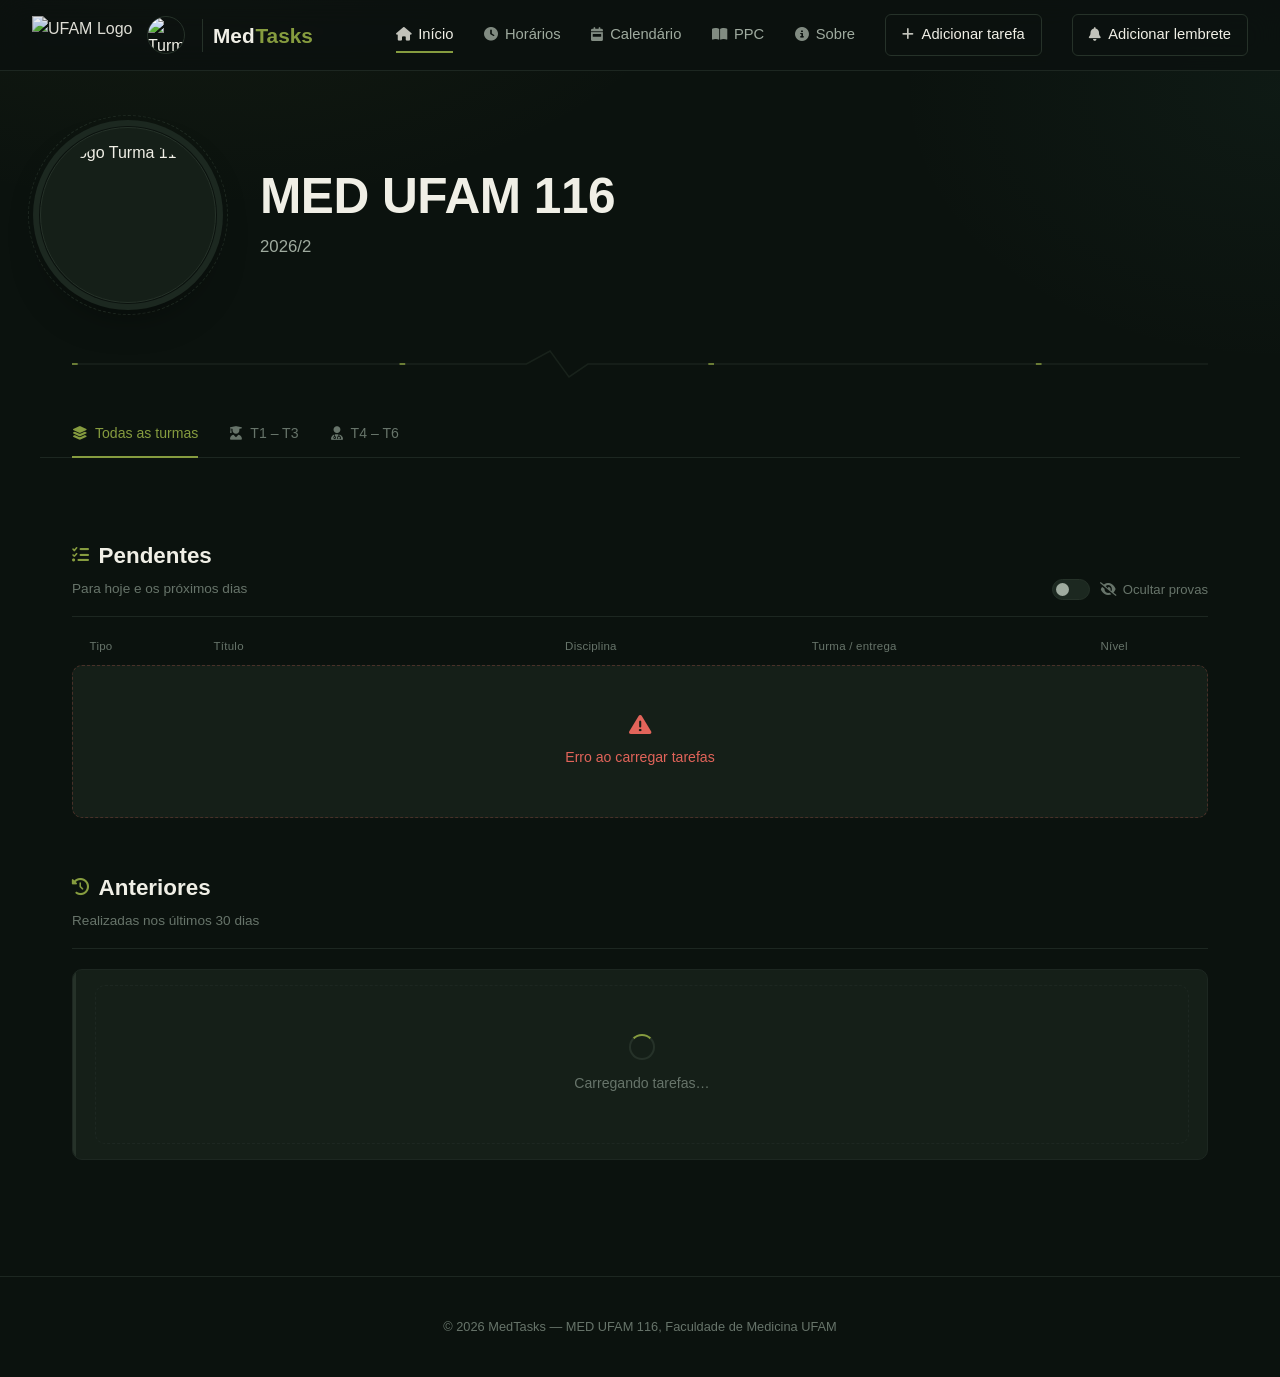
==== commit 094b1b49: "Update index.html" ====
--- a/interface/index.html
+++ b/interface/index.html
@@ -46,9 +46,8 @@
                 </div>
             </div>
             <div class="hero-content">
-                <span class="hero-badge">Medicina UFAM — Turma 116</span>
-                <h1>Tudo o que falta entregar, num só lugar.</h1>
-                <p>Provas, trabalhos e leituras da turma, organizados por prazo — sem precisar vasculhar grupo de WhatsApp.</p>
+                <h1>MED UFAM 116</h1>
+                <p>2026/2</p>
             </div>
         </div>
     </div>
--- a/interface/index.css
+++ b/interface/index.css
@@ -1,38 +1,46 @@
+/* ============================================================
+   MedTasks — MED UFAM 116
+   Design concept: "plantão" (night shift). Um fundo verde-tinta
+   bem escuro, como uma sala de estudo de madrugada, um único
+   acento — o verde da turma — para o que precisa de atenção,
+   e uma sans só, macia, em vez de serifada ou monoespaçada.
+   ============================================================ */
+
 :root {
     /* --- Palette --- */
-    --ink: #0c120f;
-    --ink-soft: #121a15;
-    --surface: #161f19;
-    --surface-raised: #1d2921;
-    --border: #263129;
-    --border-soft: #1e2822;
-
-    --accent: #e3a548;          /* lamp / highlighter — the one warm thing on the page */
-    --accent-strong: #f2be6c;
-    --accent-dim: rgba(227, 165, 72, 0.14);
-
-    --teal: #4fa98c;            /* river — calm, resolved, "atividade" */
+    --ink: #0b120e;
+    --ink-soft: #111a14;
+    --surface: #151f18;
+    --surface-raised: #1c2820;
+    --border: #263229;
+    --border-soft: #1d2721;
+
+    --accent: #869c3f;           /* o verde da turma — o único destaque quente da página */
+    --accent-strong: #a3bb56;
+    --accent-dim: rgba(134, 156, 63, 0.16);
+
+    --teal: #4fa98c;             /* atividade */
     --teal-dim: rgba(79, 169, 140, 0.15);
 
-    --steel: #6f9cc4;           /* trabalho */
+    --steel: #6f9cc4;            /* trabalho */
     --steel-dim: rgba(111, 156, 196, 0.15);
 
-    --violet: #9b86d9;          /* seminário */
+    --violet: #9b86d9;           /* seminário */
     --violet-dim: rgba(155, 134, 217, 0.15);
 
-    --sand: #c2ab77;            /* leitura — parchment */
+    --sand: #c2ab77;             /* leitura — parchment */
     --sand-dim: rgba(194, 171, 119, 0.15);
 
-    --coral: #e2645a;           /* prova / urgente */
+    --coral: #e2645a;            /* prova / urgente */
     --coral-dim: rgba(226, 100, 90, 0.15);
 
-    --text: #f2efe6;
+    --text: #f0efe6;
     --text-dim: #9fab9f;
     --text-faint: #67746a;
 
-    --serif: 'Fraunces', ui-serif, Georgia, serif;
-    --sans: 'IBM Plex Sans', -apple-system, sans-serif;
-    --mono: 'IBM Plex Mono', ui-monospace, 'SF Mono', monospace;
+    --serif: 'Plus Jakarta Sans', 'Inter', -apple-system, sans-serif;
+    --sans: 'Inter', 'Plus Jakarta Sans', -apple-system, sans-serif;
+    --mono: 'Plus Jakarta Sans', 'Inter', -apple-system, sans-serif;
 
     --radius-sm: 6px;
     --radius-md: 10px;
@@ -49,7 +57,7 @@
     font-family: var(--sans);
     background: var(--ink);
     background-image:
-        radial-gradient(ellipse 900px 500px at 15% -10%, rgba(227, 165, 72, 0.06), transparent 60%),
+        radial-gradient(ellipse 900px 500px at 15% -10%, rgba(134, 156, 63, 0.07), transparent 60%),
         radial-gradient(ellipse 700px 500px at 100% 10%, rgba(79, 169, 140, 0.05), transparent 55%);
     background-attachment: fixed;
     color: var(--text);
@@ -146,19 +154,16 @@
 
 .med-text {
     font-family: var(--serif);
-    font-style: italic;
-    font-size: 1.35rem;
-    font-weight: 600;
+    font-size: 1.3rem;
+    font-weight: 700;
     color: var(--text);
 }
 
 .tasks-text {
-    font-family: var(--mono);
-    font-size: 0.95rem;
-    font-weight: 600;
-    letter-spacing: 0.06em;
+    font-family: var(--serif);
+    font-size: 1.3rem;
+    font-weight: 700;
     color: var(--accent);
-    text-transform: uppercase;
 }
 
 .turma-badge {
@@ -316,10 +321,10 @@
     display: inline-flex;
     align-items: center;
     gap: 0.5rem;
-    font-family: var(--mono);
-    font-size: 0.72rem;
-    letter-spacing: 0.12em;
-    text-transform: uppercase;
+    font-family: var(--sans);
+    font-size: 0.8rem;
+    font-weight: 600;
+    letter-spacing: 0.02em;
     color: var(--accent);
     margin-bottom: 1rem;
 }
@@ -403,11 +408,9 @@
     border-bottom: 2px solid transparent;
     padding: 0 0 0.9rem;
     color: var(--text-faint);
-    font-family: var(--mono);
-    font-size: 0.78rem;
+    font-family: var(--sans);
+    font-size: 0.88rem;
     font-weight: 500;
-    letter-spacing: 0.05em;
-    text-transform: uppercase;
     cursor: pointer;
     transition: color 0.2s ease, border-color 0.2s ease;
     display: flex;
@@ -442,10 +445,9 @@
     display: flex;
     align-items: center;
     gap: 0.6rem;
-    font-family: var(--mono);
-    font-size: 0.72rem;
-    letter-spacing: 0.1em;
-    text-transform: uppercase;
+    font-family: var(--sans);
+    font-size: 0.82rem;
+    font-weight: 500;
     color: var(--text-faint);
 }
 
@@ -530,7 +532,7 @@
 .section-header p {
     color: var(--text-faint);
     font-size: 0.85rem;
-    font-family: var(--mono);
+    font-family: var(--sans);
 }
 
 /* ---- toggle ---- */
@@ -582,10 +584,8 @@
 }
 
 .toggle-label {
-    font-family: var(--mono);
-    font-size: 0.72rem;
-    letter-spacing: 0.05em;
-    text-transform: uppercase;
+    font-family: var(--sans);
+    font-size: 0.82rem;
     color: var(--text-faint);
     display: flex;
     align-items: center;
@@ -614,10 +614,10 @@
         grid-template-columns: 108px 1.6fr 1.1fr 1.3fr 90px;
         gap: 1rem;
         padding: 0 1.1rem 0.6rem;
-        font-family: var(--mono);
-        font-size: 0.68rem;
-        letter-spacing: 0.1em;
-        text-transform: uppercase;
+        font-family: var(--sans);
+        font-size: 0.72rem;
+        font-weight: 500;
+        letter-spacing: 0.02em;
         color: var(--text-faint);
     }
 }
@@ -706,18 +706,16 @@
     .task-cell-nivel { justify-content: flex-end; }
 }
 
-/* Tipo chip — mono, quiet, colored only by a dot + hairline */
+/* Tipo chip — sans, quiet, colored only by a dot + hairline */
 .tipo-badge {
     display: inline-flex;
     align-items: center;
     gap: 0.4rem;
     padding: 0.25rem 0.6rem;
     border-radius: 20px;
-    font-family: var(--mono);
-    font-size: 0.68rem;
+    font-family: var(--sans);
+    font-size: 0.72rem;
     font-weight: 500;
-    letter-spacing: 0.04em;
-    text-transform: uppercase;
     border: 1px solid var(--tipo-border, var(--border));
     color: var(--tipo-color, var(--text-dim));
     background: var(--tipo-bg, transparent);
@@ -738,7 +736,7 @@
 .tipo-seminario{ --tipo-color: var(--violet); --tipo-bg: var(--violet-dim); --tipo-border: rgba(155,134,217,0.35); }
 .tipo-atividade{ --tipo-color: var(--teal); --tipo-bg: var(--teal-dim); --tipo-border: rgba(79,169,140,0.35); }
 .tipo-leitura  { --tipo-color: var(--sand); --tipo-bg: var(--sand-dim); --tipo-border: rgba(194,171,119,0.35); }
-.tipo-pratica  { --tipo-color: var(--accent); --tipo-bg: var(--accent-dim); --tipo-border: rgba(227,165,72,0.35); }
+.tipo-pratica  { --tipo-color: var(--accent); --tipo-bg: var(--accent-dim); --tipo-border: rgba(134,156,63,0.35); }
 
 /* left rail picks up the same color as the tipo chip */
 .task-row.rail-prova     { --row-accent: var(--coral); }
@@ -762,10 +760,9 @@
 }
 
 .turma-badge-small {
-    font-family: var(--mono);
-    font-size: 0.65rem;
+    font-family: var(--sans);
+    font-size: 0.72rem;
     font-weight: 600;
-    letter-spacing: 0.03em;
     color: var(--text-dim);
     margin-right: 0;
     padding: 0;
@@ -774,8 +771,8 @@
 }
 
 .turma-entrega {
-    font-family: var(--mono);
-    font-size: 0.72rem;
+    font-family: var(--sans);
+    font-size: 0.75rem;
     color: var(--text-faint);
     display: inline-block;
 }
@@ -857,9 +854,8 @@
 
 .footer-content p {
     color: var(--text-faint);
-    font-family: var(--mono);
-    font-size: 0.72rem;
-    letter-spacing: 0.04em;
+    font-family: var(--sans);
+    font-size: 0.8rem;
 }
 
 /* ============================================================
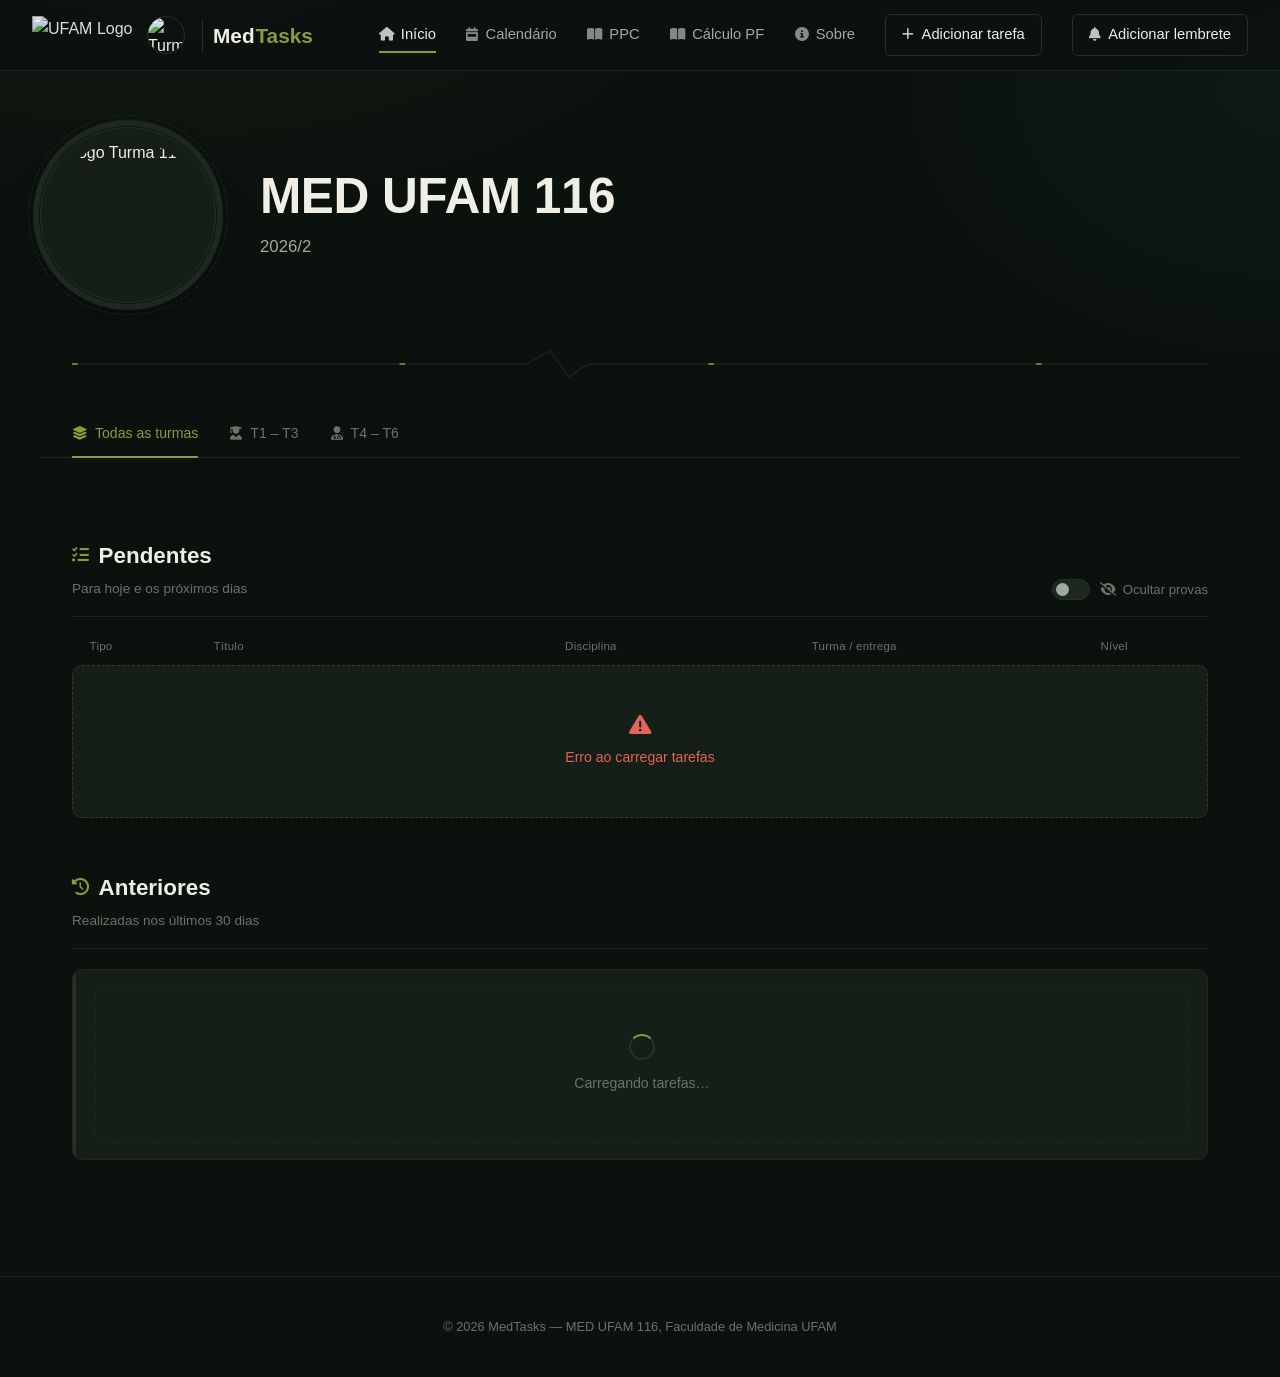
==== commit 32030d39: "Update index.html" ====
--- a/interface/index.html
+++ b/interface/index.html
@@ -28,9 +28,9 @@
             </div>
             <div class="nav-links" id="navLinks">
                 <a href="/" class="active"><i class="fas fa-house"></i> Início</a>
-                <a href="/horarios"><i class="fas fa-clock"></i> Horários</a>
                 <a href="/calendar"><i class="fas fa-calendar-week"></i> Calendário</a>
                 <a href="/ppc"><i class="fas fa-book-open"></i> PPC</a>
+                <a href="/naovempf"><i class="fas fa-book-open"></i> Cálculo PF</a>
                 <a href="/sobre"><i class="fas fa-circle-info"></i> Sobre</a>
                 <a href="/add" class="btn-add"><i class="fas fa-plus"></i> Adicionar tarefa</a>
                 <a href="/addlembrete" class="btn-add" style="background: #3b82f6;"><i class="fas fa-bell"></i> Adicionar lembrete</a>
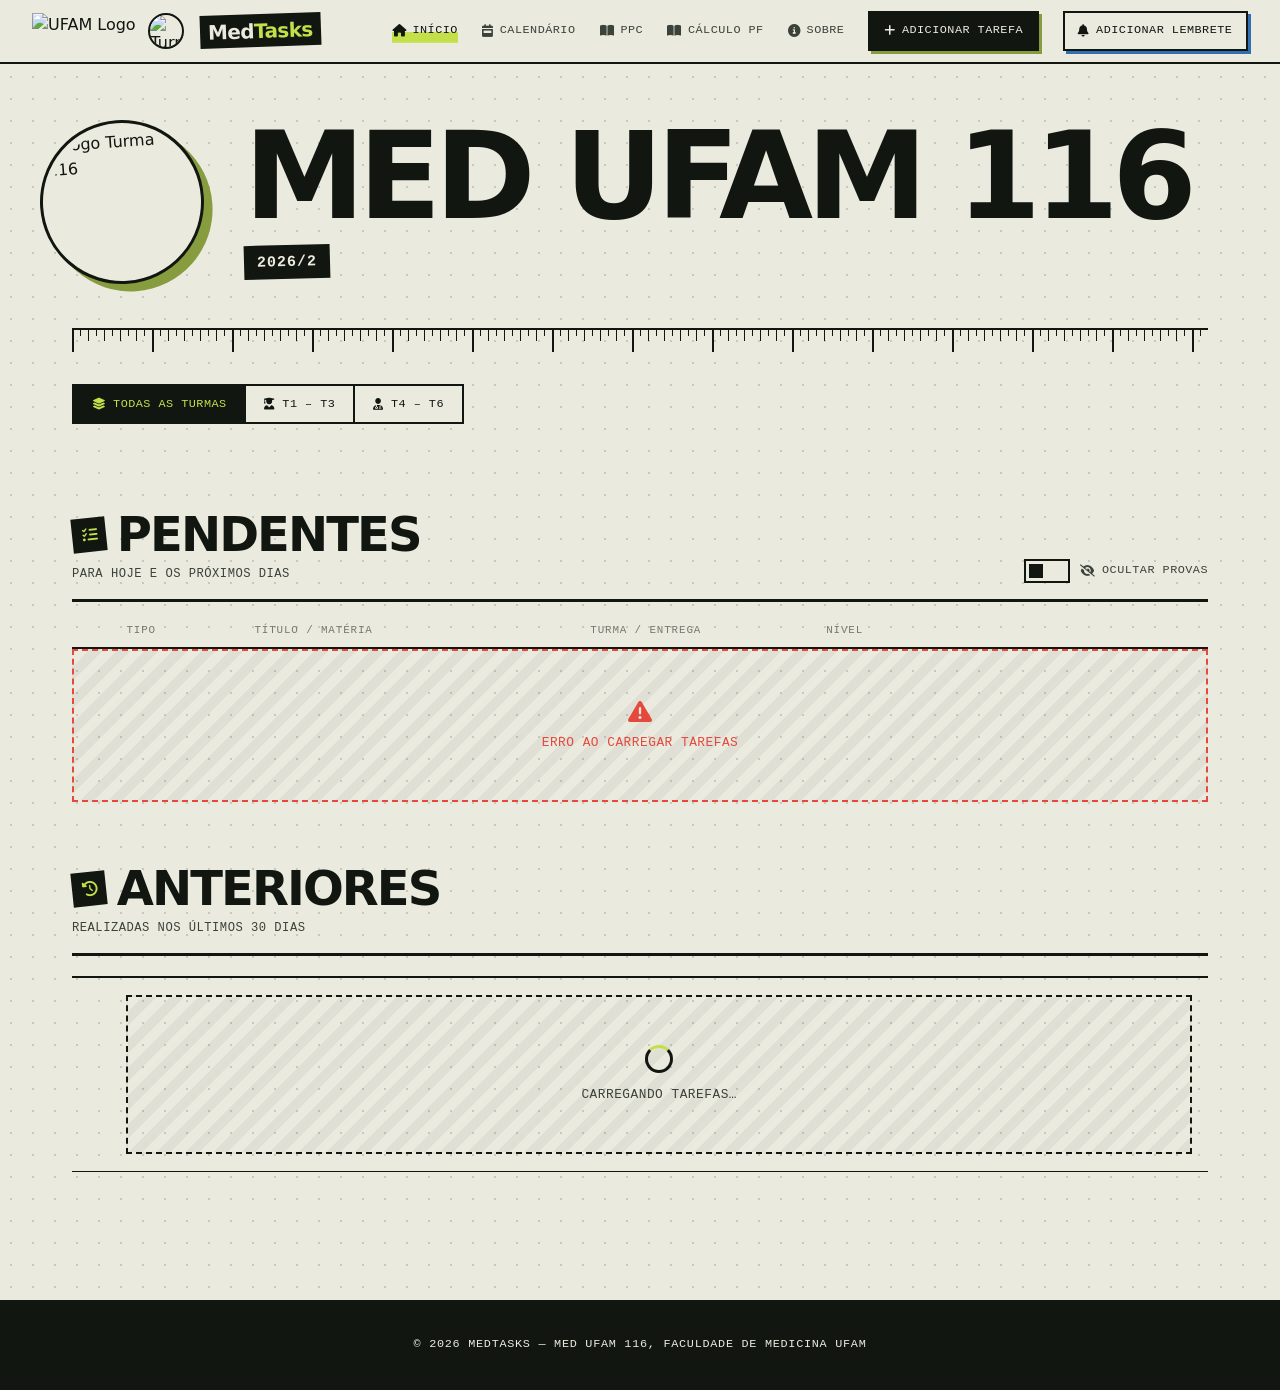
==== commit dcf23110: "Update index.html" ====
--- a/interface/index.html
+++ b/interface/index.html
@@ -90,8 +90,7 @@
             </div>
             <div class="board-head" aria-hidden="true">
                 <span>Tipo</span>
-                <span>Título</span>
-                <span>Disciplina</span>
+                <span>Título / matéria</span>
                 <span>Turma / entrega</span>
                 <span>Nível</span>
             </div>
--- a/interface/index.css
+++ b/interface/index.css
@@ -1,87 +1,56 @@
-/* ============================================================
-   MedTasks — MED UFAM 116
-   Design concept: "plantão" (night shift). Um fundo verde-tinta
-   bem escuro, como uma sala de estudo de madrugada, um único
-   acento — o verde da turma — para o que precisa de atenção,
-   e uma sans só, macia, em vez de serifada ou monoespaçada.
-   ============================================================ */
 
 :root {
-    /* --- Palette --- */
-    --ink: #0b120e;
-    --ink-soft: #111a14;
-    --surface: #151f18;
-    --surface-raised: #1c2820;
-    --border: #263229;
-    --border-soft: #1d2721;
-
-    --accent: #869c3f;           /* o verde da turma — o único destaque quente da página */
-    --accent-strong: #a3bb56;
-    --accent-dim: rgba(134, 156, 63, 0.16);
-
-    --teal: #4fa98c;             /* atividade */
-    --teal-dim: rgba(79, 169, 140, 0.15);
-
-    --steel: #6f9cc4;            /* trabalho */
-    --steel-dim: rgba(111, 156, 196, 0.15);
-
-    --violet: #9b86d9;           /* seminário */
-    --violet-dim: rgba(155, 134, 217, 0.15);
-
-    --sand: #c2ab77;             /* leitura — parchment */
-    --sand-dim: rgba(194, 171, 119, 0.15);
-
-    --coral: #e2645a;            /* prova / urgente */
-    --coral-dim: rgba(226, 100, 90, 0.15);
-
-    --text: #f0efe6;
-    --text-dim: #9fab9f;
-    --text-faint: #67746a;
-
-    --serif: 'Plus Jakarta Sans', 'Inter', -apple-system, sans-serif;
-    --sans: 'Inter', 'Plus Jakarta Sans', -apple-system, sans-serif;
-    --mono: 'Plus Jakarta Sans', 'Inter', -apple-system, sans-serif;
-
-    --radius-sm: 6px;
-    --radius-md: 10px;
-    --radius-lg: 18px;
-}
-
-* {
-    margin: 0;
-    padding: 0;
-    box-sizing: border-box;
-}
+    --paper: #ebeadf;
+    --paper-deep: #dfddd0;
+    --ink: #111611;
+    --ink-soft: #3a423a;
+    --ink-faint: #737a70;
+    --line: #111611;
+
+    --accent: #869c3f;        
+    --accent-bright: #c3e04a; 
+
+    --coral: #e5483c;
+    --steel: #2f6fb3;
+    --violet: #7a5ad6;
+    --teal: #14937a;
+    --sand: #e0a82e;
+
+    --display: 'Bricolage Grotesque', 'Instrument Sans', system-ui, sans-serif;
+    --sans: 'Instrument Sans', system-ui, -apple-system, sans-serif;
+    --mono: 'JetBrains Mono', ui-monospace, 'SFMono-Regular', monospace;
+
+    --rule: 2px solid var(--line);
+    --hair: 1px solid var(--line);
+}
+
+* { margin: 0; padding: 0; box-sizing: border-box; }
+
+html { scroll-behavior: smooth; }
 
 body {
     font-family: var(--sans);
-    background: var(--ink);
-    background-image:
-        radial-gradient(ellipse 900px 500px at 15% -10%, rgba(134, 156, 63, 0.07), transparent 60%),
-        radial-gradient(ellipse 700px 500px at 100% 10%, rgba(79, 169, 140, 0.05), transparent 55%);
-    background-attachment: fixed;
-    color: var(--text);
-    line-height: 1.6;
+    background-color: var(--paper);
+    background-image: radial-gradient(rgba(17, 22, 17, 0.16) 1px, transparent 1px);
+    background-size: 22px 22px;
+    color: var(--ink);
+    line-height: 1.5;
     overflow-x: hidden;
     -webkit-font-smoothing: antialiased;
 }
 
-::selection {
-    background: var(--accent-dim);
-    color: var(--accent-strong);
-}
+::selection { background: var(--accent-bright); color: var(--ink); }
 
 a { color: inherit; }
 
-::-webkit-scrollbar { width: 10px; height: 10px; }
-::-webkit-scrollbar-track { background: var(--ink); }
-::-webkit-scrollbar-thumb { background: var(--border); border-radius: 8px; }
-::-webkit-scrollbar-thumb:hover { background: var(--text-faint); }
+::-webkit-scrollbar { width: 12px; height: 12px; }
+::-webkit-scrollbar-track { background: var(--paper-deep); }
+::-webkit-scrollbar-thumb { background: var(--ink); border: 3px solid var(--paper-deep); }
 
 :focus-visible {
-    outline: 2px solid var(--accent);
+    outline: 3px solid var(--ink);
     outline-offset: 3px;
-    border-radius: 4px;
+    background-color: var(--accent-bright);
 }
 
 @media (prefers-reduced-motion: reduce) {
@@ -93,18 +62,13 @@
     }
 }
 
-/* ============================================================
-   Navbar
-   ============================================================ */
 .navbar {
-    background: rgba(12, 18, 15, 0.88);
-    backdrop-filter: blur(14px);
-    -webkit-backdrop-filter: blur(14px);
-    border-bottom: 1px solid var(--border-soft);
+    background: var(--paper);
+    border-bottom: var(--rule);
     position: sticky;
     top: 0;
     z-index: 1000;
-    padding: 0.9rem 0;
+    padding: 0.7rem 0;
 }
 
 .nav-container {
@@ -114,155 +78,114 @@
     display: flex;
     justify-content: space-between;
     align-items: center;
-}
-
-.nav-logo {
-    display: flex;
-    align-items: center;
-    gap: 0.9rem;
-}
-
-.ufam-logo {
-    height: 38px;
-    width: auto;
-    opacity: 0.92;
-}
+    gap: 1rem;
+}
+
+.nav-logo { display: flex; align-items: center; gap: 0.8rem; }
+
+.ufam-logo { height: 36px; width: auto; }
 
 .turma-logo-container {
-    width: 38px;
-    height: 38px;
+    width: 36px;
+    height: 36px;
     border-radius: 50%;
     overflow: hidden;
-    border: 1px solid var(--border);
+    border: var(--rule);
     flex-shrink: 0;
 }
 
-.turma-logo {
-    width: 100%;
-    height: 100%;
-    object-fit: cover;
-}
+.turma-logo { width: 100%; height: 100%; object-fit: cover; }
 
 .logo-text {
     display: flex;
     align-items: baseline;
-    gap: 0.05em;
-    padding-left: 0.6rem;
-    border-left: 1px solid var(--border);
+    padding: 0.1rem 0.5rem;
     margin-left: 0.2rem;
-}
-
-.med-text {
-    font-family: var(--serif);
-    font-size: 1.3rem;
-    font-weight: 700;
-    color: var(--text);
-}
-
-.tasks-text {
-    font-family: var(--serif);
-    font-size: 1.3rem;
-    font-weight: 700;
-    color: var(--accent);
-}
-
-.turma-badge {
-    display: none; /* superseded by hero + nav context; kept out to reduce label noise */
-}
+    background: var(--ink);
+    transform: rotate(-2deg);
+}
+
+.med-text, .tasks-text {
+    font-family: var(--display);
+    font-size: 1.25rem;
+    font-weight: 800;
+    letter-spacing: -0.03em;
+}
+
+.med-text { color: var(--paper); }
+.tasks-text { color: var(--accent-bright); }
+
+.turma-badge { display: none; }
 
 .menu-icon {
     display: none;
-    font-size: 1.3rem;
+    font-size: 1.2rem;
     cursor: pointer;
-    color: var(--text);
-    width: 40px;
-    height: 40px;
+    color: var(--ink);
+    width: 42px;
+    height: 42px;
     align-items: center;
     justify-content: center;
-    border-radius: var(--radius-sm);
-    transition: background 0.2s ease;
-}
-
-.menu-icon:hover { background: var(--surface); }
-
-.nav-links {
-    display: flex;
-    gap: 1.9rem;
-    align-items: center;
-}
+    border: var(--rule);
+    background: var(--paper);
+    box-shadow: 3px 3px 0 var(--ink);
+    transition: transform 0.15s ease, box-shadow 0.15s ease;
+}
+
+.menu-icon:active { transform: translate(3px, 3px); box-shadow: 0 0 0 var(--ink); }
+
+.nav-links { display: flex; gap: 1.5rem; align-items: center; }
 
 .nav-links a {
-    color: var(--text-dim);
+    color: var(--ink-soft);
     text-decoration: none;
-    font-size: 0.92rem;
+    font-family: var(--mono);
+    font-size: 0.74rem;
     font-weight: 500;
-    transition: color 0.2s ease;
-    display: flex;
-    align-items: center;
-    gap: 0.45rem;
-    position: relative;
-}
-
-.nav-links a i {
-    font-size: 0.85rem;
-    opacity: 0.8;
-}
-
-.nav-links a:not(.btn-add)::after {
-    content: '';
-    position: absolute;
-    left: 0;
-    bottom: -6px;
-    width: 0;
-    height: 1.5px;
-    background: var(--accent);
-    transition: width 0.25s ease;
-}
+    text-transform: uppercase;
+    letter-spacing: 0.04em;
+    display: flex;
+    align-items: center;
+    gap: 0.4rem;
+    padding: 0.2rem 0;
+    background-image: linear-gradient(var(--accent-bright), var(--accent-bright));
+    background-repeat: no-repeat;
+    background-position: 0 100%;
+    background-size: 0% 45%;
+    transition: background-size 0.2s ease, color 0.2s ease;
+}
+
+.nav-links a i { font-size: 0.78rem; }
 
 .nav-links a:not(.btn-add):hover,
 .nav-links a.active {
-    color: var(--text);
-}
-
-.nav-links a:not(.btn-add):hover::after,
-.nav-links a.active::after {
-    width: 100%;
+    color: var(--ink);
+    background-size: 100% 45%;
 }
 
 .btn-add {
-    background: transparent;
-    border: 1px solid var(--border);
-    padding: 0.5rem 1rem;
-    border-radius: var(--radius-sm);
-    color: var(--text) !important;
-    font-size: 0.85rem;
-}
-
-.btn-add:hover {
-    border-color: var(--accent);
-    color: var(--accent) !important;
-    background: var(--accent-dim);
+    background: var(--ink) !important;
+    background-image: none !important;
+    color: var(--paper) !important;
+    padding: 0.55rem 0.85rem !important;
+    border: var(--rule);
+    box-shadow: 3px 3px 0 var(--accent);
+    transition: transform 0.15s ease, box-shadow 0.15s ease !important;
 }
 
 .btn-add[style*="3b82f6"] {
-    background: transparent !important;
-    border-color: var(--border) !important;
-}
-
-.btn-add[style*="3b82f6"]:hover {
-    border-color: var(--steel) !important;
-    color: var(--steel) !important;
-    background: var(--steel-dim) !important;
-}
-
-/* ============================================================
-   Hero — the seal stays large; a single pulse-line is the
-   one signature flourish on the whole page.
-   ============================================================ */
+    background: var(--paper) !important;
+    color: var(--ink) !important;
+    box-shadow: 3px 3px 0 var(--steel);
+}
+
+.btn-add:hover { transform: translate(-1px, -1px); box-shadow: 5px 5px 0 var(--accent); }
+.btn-add[style*="3b82f6"]:hover { box-shadow: 5px 5px 0 var(--steel); }
+.btn-add:active { transform: translate(3px, 3px); box-shadow: 0 0 0 transparent; }
+
 .hero-section {
     position: relative;
     padding: 3.5rem 2rem 0;
-    border-bottom: none;
     background: none;
 }
 
@@ -271,89 +194,60 @@
     margin: 0 auto;
     display: flex;
     align-items: center;
-    justify-content: flex-start;
-    gap: 2.75rem;
+    gap: 2.5rem;
     flex-wrap: wrap;
 }
 
 .hero-logo { flex-shrink: 0; }
 
 .hero-logo-circle {
-    width: 176px;
-    height: 176px;
+    width: 164px;
+    height: 164px;
     border-radius: 50%;
-    background: var(--surface);
+    background: var(--paper);
     display: flex;
     align-items: center;
     justify-content: center;
-    border: 1px solid var(--border);
-    box-shadow:
-        0 0 0 1px var(--ink),
-        0 0 0 7px var(--surface-raised),
-        0 20px 45px -20px rgba(0, 0, 0, 0.7);
-    position: relative;
-    animation: none;
-}
-
-.hero-logo-circle::before {
-    content: '';
-    position: absolute;
-    inset: -13px;
-    border-radius: 50%;
-    border: 1px dashed var(--border);
-    opacity: 0.7;
-}
+    border: 3px solid var(--ink);
+    box-shadow: 8px 8px 0 var(--accent);
+    transform: rotate(-4deg);
+    transition: transform 0.4s cubic-bezier(.3, 1.6, .5, 1);
+}
+
+.hero-logo-circle:hover { transform: rotate(6deg) scale(1.04); }
 
 .hero-logo-circle img {
-    width: 150px;
-    height: 150px;
+    width: 144px;
+    height: 144px;
     border-radius: 50%;
     object-fit: cover;
 }
 
-.hero-content {
-    flex: 1;
-    text-align: left;
-    min-width: 260px;
-}
-
-.hero-badge {
-    display: inline-flex;
-    align-items: center;
-    gap: 0.5rem;
-    font-family: var(--sans);
-    font-size: 0.8rem;
+.hero-content { flex: 1; min-width: 260px; text-align: left; }
+
+.hero-badge { display: none; }
+
+.hero-content h1 {
+    font-family: var(--display);
+    font-weight: 800;
+    font-size: clamp(2.9rem, 9.5vw, 8rem);
+    line-height: 0.86;
+    letter-spacing: -0.055em;
+    text-transform: uppercase;
+    color: var(--ink);
+    margin-bottom: 1rem;
+}
+
+.hero-content p {
+    display: inline-block;
+    font-family: var(--mono);
+    font-size: 0.95rem;
     font-weight: 600;
-    letter-spacing: 0.02em;
-    color: var(--accent);
-    margin-bottom: 1rem;
-}
-
-.hero-badge::before {
-    content: '';
-    width: 6px;
-    height: 6px;
-    border-radius: 50%;
-    background: var(--accent);
-    box-shadow: 0 0 0 3px var(--accent-dim);
-}
-
-.hero-content h1 {
-    font-family: var(--serif);
-    font-weight: 600;
-    font-size: clamp(2.1rem, 4vw, 3.1rem);
-    line-height: 1.08;
-    letter-spacing: -0.01em;
-    margin-bottom: 0.7rem;
-    color: var(--text);
-    background: none;
-    -webkit-text-fill-color: var(--text);
-}
-
-.hero-content p {
-    color: var(--text-dim);
-    font-size: 1.05rem;
-    max-width: 46ch;
+    letter-spacing: 0.06em;
+    color: var(--paper);
+    background: var(--ink);
+    padding: 0.35rem 0.8rem;
+    transform: rotate(-1.5deg);
 }
 
 .hero-pulse {
@@ -363,74 +257,53 @@
     line-height: 0;
 }
 
-.hero-pulse svg {
-    width: 100%;
-    height: 34px;
+.hero-pulse svg { display: none; }
+
+.hero-pulse::before {
+    content: '';
     display: block;
-    color: var(--border);
-}
-
-.hero-pulse path {
-    stroke: currentColor;
-}
-
-.hero-pulse .pulse-active {
-    color: var(--accent);
-    stroke-dasharray: 6 340;
-    stroke-dashoffset: 0;
-    animation: travel 5.5s linear infinite;
-}
-
-@keyframes travel {
-    from { stroke-dashoffset: 0; }
-    to { stroke-dashoffset: -346; }
-}
-
-@media (prefers-reduced-motion: reduce) {
-    .hero-pulse .pulse-active { animation: none; }
+    height: 22px;
+    border-top: var(--rule);
+    background:
+        repeating-linear-gradient(90deg, var(--ink) 0 2px, transparent 2px 80px) 0 0 / 100% 22px no-repeat,
+        repeating-linear-gradient(90deg, var(--ink) 0 1px, transparent 1px 16px) 0 0 / 100% 11px no-repeat,
+        repeating-linear-gradient(90deg, var(--ink) 0 1px, transparent 1px 8px) 0 0 / 100% 6px no-repeat;
 }
 
 /* ============================================================
-   Turma selector — underline tabs, not filled pill buttons
+   Seletor de turma — controle segmentado
    ============================================================ */
 .turma-selector {
     display: flex;
-    gap: 2rem;
+    max-width: 1200px;
+    margin: 2rem auto 0;
     padding: 0 2rem;
-    max-width: 1200px;
-    margin: 2.75rem auto 0;
-    border-bottom: 1px solid var(--border-soft);
 }
 
 .turma-btn {
-    background: none;
-    border: none;
-    border-bottom: 2px solid transparent;
-    padding: 0 0 0.9rem;
-    color: var(--text-faint);
-    font-family: var(--sans);
-    font-size: 0.88rem;
+    background: var(--paper);
+    border: var(--rule);
+    margin-left: -2px;
+    padding: 0.7rem 1.1rem;
+    color: var(--ink);
+    font-family: var(--mono);
+    font-size: 0.74rem;
     font-weight: 500;
+    text-transform: uppercase;
+    letter-spacing: 0.04em;
     cursor: pointer;
-    transition: color 0.2s ease, border-color 0.2s ease;
     display: flex;
     align-items: center;
     gap: 0.5rem;
-    margin-bottom: -1px;
-}
-
-.turma-btn i { font-size: 0.85rem; }
-
-.turma-btn:hover { color: var(--text-dim); }
-
-.turma-btn.active {
-    color: var(--accent);
-    border-bottom-color: var(--accent);
-}
-
-/* ============================================================
-   Lembretes — a slim notice strip, not a card stack
-   ============================================================ */
+    transition: background 0.15s ease, color 0.15s ease;
+}
+
+.turma-btn:first-child { margin-left: 0; }
+
+.turma-btn:hover { background: var(--accent-bright); }
+
+.turma-btn.active { background: var(--ink); color: var(--accent-bright); }
+
 .lembretes-container {
     max-width: 1200px;
     margin: 2rem auto 0;
@@ -438,115 +311,110 @@
 }
 
 .alert {
-    background: none;
-    border: none;
+    display: flex;
+    align-items: center;
+    gap: 0.6rem;
     padding: 0 0 0.75rem;
-    margin-bottom: 0;
-    display: flex;
-    align-items: center;
-    gap: 0.6rem;
-    font-family: var(--sans);
-    font-size: 0.82rem;
-    font-weight: 500;
-    color: var(--text-faint);
-}
-
-.alert i { color: var(--accent); font-size: 0.85rem; }
+    font-family: var(--mono);
+    font-size: 0.74rem;
+    text-transform: uppercase;
+    letter-spacing: 0.04em;
+    color: var(--ink-soft);
+}
+
+.alert i { color: var(--ink); }
 
 .lembrete-card {
-    background: var(--surface);
-    border: 1px solid var(--border-soft);
-    border-left: 2px solid var(--accent);
-    border-radius: var(--radius-sm);
-    padding: 0.95rem 1.1rem;
-    margin-bottom: 0.6rem;
+    background: var(--accent-bright);
+    border: var(--rule);
+    box-shadow: 5px 5px 0 var(--ink);
+    padding: 1rem 1.15rem;
+    margin: 0 5px 1rem 0;
     display: flex;
     align-items: flex-start;
     gap: 0.85rem;
-    transition: border-color 0.2s ease;
-}
-
-.lembrete-card:hover {
-    transform: none;
-    border-color: var(--border);
-    border-left-color: var(--accent-strong);
-}
-
-.lembrete-card i {
-    color: var(--accent);
-    font-size: 1rem;
-    margin-top: 0.15rem;
-}
+    transform: rotate(-0.4deg);
+    transition: transform 0.2s ease, box-shadow 0.2s ease;
+}
+
+.lembrete-card:nth-child(even) { transform: rotate(0.35deg); background: var(--paper); }
+
+.lembrete-card:hover { transform: rotate(0) translate(-2px, -2px); box-shadow: 8px 8px 0 var(--ink); }
+
+.lembrete-card i { color: var(--ink); font-size: 1.05rem; margin-top: 0.2rem; }
 
 .lembrete-content { flex: 1; }
 
 .lembrete-content strong {
     display: block;
     margin-bottom: 0.2rem;
-    font-size: 0.95rem;
-}
-
-.lembrete-content span {
-    color: var(--text-dim);
-    font-size: 0.88rem;
-}
-
-/* ============================================================
-   Main
-   ============================================================ */
+    font-family: var(--display);
+    font-size: 1.05rem;
+    font-weight: 700;
+    letter-spacing: -0.01em;
+}
+
+.lembrete-content span { color: var(--ink-soft); font-size: 0.92rem; }
+
 .main-container {
     max-width: 1200px;
     margin: 0 auto;
-    padding: 3rem 2rem 2rem;
-}
-
-.tasks-section { margin-bottom: 3.25rem; }
+    padding: 3.5rem 2rem 2rem;
+}
+
+.tasks-section { margin-bottom: 4rem; }
 
 .section-header {
-    margin-bottom: 1.25rem;
     display: flex;
     justify-content: space-between;
     align-items: flex-end;
     flex-wrap: wrap;
     gap: 1rem;
     padding-bottom: 1rem;
-    border-bottom: 1px solid var(--border-soft);
+    margin-bottom: 1.25rem;
+    border-bottom: 3px solid var(--ink);
 }
 
 .section-header h2 {
-    font-family: var(--serif);
-    font-size: 1.4rem;
-    font-weight: 600;
-    margin-bottom: 0.3rem;
-    display: flex;
-    align-items: center;
-    gap: 0.6rem;
-    color: var(--text);
+    font-family: var(--display);
+    font-size: clamp(1.9rem, 5vw, 3rem);
+    font-weight: 800;
+    line-height: 0.95;
+    letter-spacing: -0.04em;
+    text-transform: uppercase;
+    display: flex;
+    align-items: center;
+    gap: 0.7rem;
+    margin-bottom: 0.45rem;
 }
 
 .section-header h2 i {
-    color: var(--accent);
-    font-size: 1.05rem;
+    display: inline-flex;
+    align-items: center;
+    justify-content: center;
+    width: 2.1rem;
+    height: 2.1rem;
+    font-size: 0.95rem;
+    background: var(--ink);
+    color: var(--accent-bright);
+    transform: rotate(-6deg);
 }
 
 .section-header p {
-    color: var(--text-faint);
-    font-size: 0.85rem;
-    font-family: var(--sans);
-}
-
-/* ---- toggle ---- */
-.filter-provas-toggle {
-    display: flex;
-    align-items: center;
-    gap: 0.65rem;
-}
+    font-family: var(--mono);
+    font-size: 0.76rem;
+    color: var(--ink-soft);
+    text-transform: uppercase;
+    letter-spacing: 0.04em;
+}
+
+.filter-provas-toggle { display: flex; align-items: center; gap: 0.65rem; }
 
 .toggle-switch {
     position: relative;
     display: inline-block;
-    width: 38px;
-    height: 21px;
+    width: 46px;
+    height: 24px;
     flex-shrink: 0;
 }
 
@@ -555,190 +423,125 @@
 .toggle-slider {
     position: absolute;
     inset: 0;
-    background-color: var(--surface-raised);
-    border: 1px solid var(--border);
-    transition: 0.2s;
-    border-radius: 34px;
+    background: var(--paper);
+    border: var(--rule);
+    cursor: pointer;
+    transition: background 0.15s ease;
 }
 
 .toggle-slider:before {
+    content: "";
     position: absolute;
-    content: "";
-    height: 13px;
-    width: 13px;
+    height: 14px;
+    width: 14px;
     left: 3px;
     top: 3px;
-    background-color: var(--text-dim);
-    transition: 0.2s;
-    border-radius: 50%;
-}
-
-.toggle-switch input:checked + .toggle-slider {
-    background-color: var(--accent-dim);
-    border-color: var(--accent);
-}
-
-.toggle-switch input:checked + .toggle-slider:before {
-    transform: translateX(17px);
-    background-color: var(--accent);
-}
+    background: var(--ink);
+    transition: transform 0.2s cubic-bezier(.3, 1.4, .5, 1);
+}
+
+.toggle-switch input:checked + .toggle-slider { background: var(--accent-bright); }
+.toggle-switch input:checked + .toggle-slider:before { transform: translateX(22px); }
+.toggle-switch input:focus-visible + .toggle-slider { outline: 3px solid var(--ink); outline-offset: 2px; }
 
 .toggle-label {
-    font-family: var(--sans);
-    font-size: 0.82rem;
-    color: var(--text-faint);
+    font-family: var(--mono);
+    font-size: 0.74rem;
+    text-transform: uppercase;
+    letter-spacing: 0.04em;
+    color: var(--ink-soft);
     display: flex;
     align-items: center;
     gap: 0.4rem;
 }
-
-/* ============================================================
-   Task board — replaces the data table. Each entry is a row
-   with a left rail that carries the tipo color, the way a
-   chart's spine color-codes a folder.
-   ============================================================ */
-.table-responsive {
-    overflow: visible;
-    border-radius: 0;
-    background: none;
-    border: none;
-}
-
-.board-head {
-    display: none;
-}
+.table-responsive { overflow: visible; background: none; border: none; }
+
+.board-head { display: none; }
 
 @media (min-width: 860px) {
     .board-head {
         display: grid;
-        grid-template-columns: 108px 1.6fr 1.1fr 1.3fr 90px;
+        grid-template-columns: 112px 1.6fr 1.1fr 1.3fr 90px;
         gap: 1rem;
-        padding: 0 1.1rem 0.6rem;
-        font-family: var(--sans);
-        font-size: 0.72rem;
+        padding: 0 1rem 0.55rem 3.4rem;
+        font-family: var(--mono);
+        font-size: 0.68rem;
         font-weight: 500;
-        letter-spacing: 0.02em;
-        color: var(--text-faint);
+        text-transform: uppercase;
+        letter-spacing: 0.08em;
+        color: var(--ink-faint);
     }
 }
 
 .board {
     display: flex;
     flex-direction: column;
-    gap: 0.55rem;
+    counter-reset: tarefa;
+    border-top: var(--rule);
 }
 
 .task-row {
+    --row-accent: var(--accent-bright);
+    counter-increment: tarefa;
     position: relative;
-    background: var(--surface);
-    border: 1px solid var(--border-soft);
-    border-radius: var(--radius-md);
-    padding: 0.95rem 1.1rem 0.95rem 1.35rem;
     display: grid;
     grid-template-columns: 1fr;
-    gap: 0.7rem;
-    transition: border-color 0.2s ease, background 0.2s ease;
-    overflow: hidden;
-    animation: rowIn 0.35s ease backwards;
+    gap: 0.65rem;
+    padding: 1rem 1rem 1.05rem;
+    border-bottom: var(--hair);
+    background: transparent;
+    transition: background 0.18s ease, transform 0.18s ease, box-shadow 0.18s ease;
+    animation: rowIn 0.4s ease backwards;
 }
 
 @keyframes rowIn {
-    from { opacity: 0; transform: translateY(4px); }
-    to { opacity: 1; transform: translateY(0); }
-}
-
-@media (prefers-reduced-motion: reduce) {
-    .task-row { animation: none; }
+    from { opacity: 0; transform: translateX(-8px); }
+    to { opacity: 1; transform: translateX(0); }
 }
 
 .task-row::before {
-    content: '';
+    content: counter(tarefa, decimal-leading-zero);
     position: absolute;
-    left: 0;
-    top: 0;
-    bottom: 0;
-    width: 3px;
-    background: var(--row-accent, var(--border));
-}
+    top: 0.95rem;
+    right: 1rem;
+    font-family: var(--mono);
+    font-size: 0.72rem;
+    font-weight: 600;
+    color: var(--ink-faint);
+    transition: color 0.18s ease;
+}
+
+.task-row:has(.loading-cell)::before,
+.task-row:has(.empty-cell)::before,
+.task-row:has(.error-cell)::before { display: none; }
 
 .task-row:hover {
-    border-color: var(--border);
-    background: var(--surface-raised);
-}
+    background: var(--paper);
+    box-shadow: 6px 6px 0 var(--ink);
+    transform: translate(-3px, -3px);
+    border-color: var(--ink);
+    z-index: 2;
+}
+
+.task-row:hover::before { color: var(--ink); }
 
 @media (min-width: 860px) {
     .task-row {
-        grid-template-columns: 108px 1.6fr 1.1fr 1.3fr 90px;
+        grid-template-columns: 112px 1.6fr 1.1fr 1.3fr 90px;
         align-items: center;
         gap: 1rem;
+        padding: 1.05rem 1rem 1.05rem 3.4rem;
     }
-}
-
-.task-cell-tipo { display: flex; }
-
-.task-cell-main { min-width: 0; }
-
-.task-title {
-    display: block;
-    font-weight: 600;
-    font-size: 0.98rem;
-    color: var(--text);
-    text-decoration: none;
-    transition: color 0.2s ease;
-}
-
-.task-title:hover { color: var(--accent-strong); }
-
-.task-cell-disc {
-    color: var(--text-dim);
-    font-size: 0.85rem;
-}
-
-.task-cell-turma { min-width: 0; }
-
-.task-cell-nivel {
-    display: flex;
-    align-items: center;
-    gap: 0.4rem;
-}
-
-@media (min-width: 860px) {
-    .task-cell-nivel { justify-content: flex-end; }
-}
-
-/* Tipo chip — sans, quiet, colored only by a dot + hairline */
-.tipo-badge {
-    display: inline-flex;
-    align-items: center;
-    gap: 0.4rem;
-    padding: 0.25rem 0.6rem;
-    border-radius: 20px;
-    font-family: var(--sans);
-    font-size: 0.72rem;
-    font-weight: 500;
-    border: 1px solid var(--tipo-border, var(--border));
-    color: var(--tipo-color, var(--text-dim));
-    background: var(--tipo-bg, transparent);
-    white-space: nowrap;
-}
-
-.tipo-badge::before {
-    content: '';
-    width: 5px;
-    height: 5px;
-    border-radius: 50%;
-    background: currentColor;
-    flex-shrink: 0;
-}
-
-.tipo-prova    { --tipo-color: var(--coral); --tipo-bg: var(--coral-dim); --tipo-border: rgba(226,100,90,0.35); }
-.tipo-trabalho { --tipo-color: var(--steel); --tipo-bg: var(--steel-dim); --tipo-border: rgba(111,156,196,0.35); }
-.tipo-seminario{ --tipo-color: var(--violet); --tipo-bg: var(--violet-dim); --tipo-border: rgba(155,134,217,0.35); }
-.tipo-atividade{ --tipo-color: var(--teal); --tipo-bg: var(--teal-dim); --tipo-border: rgba(79,169,140,0.35); }
-.tipo-leitura  { --tipo-color: var(--sand); --tipo-bg: var(--sand-dim); --tipo-border: rgba(194,171,119,0.35); }
-.tipo-pratica  { --tipo-color: var(--accent); --tipo-bg: var(--accent-dim); --tipo-border: rgba(134,156,63,0.35); }
-
-/* left rail picks up the same color as the tipo chip */
+
+    .task-row::before {
+        top: 50%;
+        right: auto;
+        left: 1rem;
+        transform: translateY(-50%);
+        font-size: 0.8rem;
+    }
+}
+
 .task-row.rail-prova     { --row-accent: var(--coral); }
 .task-row.rail-trabalho  { --row-accent: var(--steel); }
 .task-row.rail-seminario { --row-accent: var(--violet); }
@@ -746,74 +549,142 @@
 .task-row.rail-leitura   { --row-accent: var(--sand); }
 .task-row.rail-pratica   { --row-accent: var(--accent); }
 
-/* Turma chips — neutral outline, date carries the only color that matters */
+.task-cell-tipo { display: flex; }
+
+.task-cell-main { min-width: 0; padding-right: 2.5rem; }
+
+@media (min-width: 860px) { .task-cell-main { padding-right: 0; } }
+
+.task-title {
+    display: inline;
+    font-family: var(--display);
+    font-weight: 700;
+    font-size: 1.15rem;
+    line-height: 1.25;
+    letter-spacing: -0.02em;
+    color: var(--ink);
+    text-decoration: none;
+    background-image: linear-gradient(var(--row-accent), var(--row-accent));
+    background-repeat: no-repeat;
+    background-position: 0 90%;
+    background-size: 0% 0.4em;
+    -webkit-box-decoration-break: clone;
+    box-decoration-break: clone;
+    transition: background-size 0.3s ease;
+}
+
+.task-row:hover .task-title,
+.task-title:hover { background-size: 100% 0.4em; }
+
+.task-cell-disc {
+    font-size: 0.88rem;
+    color: var(--ink-soft);
+}
+
+.task-cell-turma { min-width: 0; }
+
+.task-cell-nivel { display: flex; align-items: center; }
+
+@media (min-width: 860px) { .task-cell-nivel { justify-content: flex-end; } }
+
+.tipo-badge {
+    --tipo-color: var(--ink);
+    --tipo-ink: var(--paper);
+    display: inline-block;
+    padding: 0.28rem 0.55rem;
+    font-family: var(--mono);
+    font-size: 0.66rem;
+    font-weight: 600;
+    text-transform: uppercase;
+    letter-spacing: 0.07em;
+    line-height: 1.2;
+    white-space: nowrap;
+    color: var(--tipo-ink);
+    background: var(--tipo-color);
+    border: none;
+    border-radius: 0;
+    transform: rotate(-2deg);
+    transition: transform 0.2s cubic-bezier(.3, 1.6, .5, 1);
+}
+
+.task-row:hover .tipo-badge { transform: rotate(1.5deg) scale(1.06); }
+
+.tipo-prova     { --tipo-color: var(--coral);  --tipo-ink: #fff; }
+.tipo-trabalho  { --tipo-color: var(--steel);  --tipo-ink: #fff; }
+.tipo-seminario { --tipo-color: var(--violet); --tipo-ink: #fff; }
+.tipo-atividade { --tipo-color: var(--teal);   --tipo-ink: #fff; }
+.tipo-leitura   { --tipo-color: var(--sand);   --tipo-ink: var(--ink); }
+.tipo-pratica   { --tipo-color: var(--accent); --tipo-ink: var(--ink); }
+
 .turma-info-tooltip {
     display: inline-flex;
-    align-items: center;
-    gap: 0.35rem;
-    padding: 0.2rem 0.55rem;
-    border-radius: var(--radius-sm);
-    border: 1px solid var(--border);
-    margin: 0 0.4rem 0.35rem 0;
+    align-items: baseline;
+    gap: 0.4rem;
+    padding: 0 0 0.1rem;
+    margin: 0 0.8rem 0.3rem 0;
+    border: none;
+    border-bottom: 1px dashed var(--ink-faint);
+    border-radius: 0;
     cursor: help;
     font-size: 0.75rem;
 }
 
 .turma-badge-small {
-    font-family: var(--sans);
+    font-family: var(--mono);
     font-size: 0.72rem;
     font-weight: 600;
-    color: var(--text-dim);
-    margin-right: 0;
+    color: var(--ink);
     padding: 0;
     background: none;
-    border-radius: 0;
 }
 
 .turma-entrega {
-    font-family: var(--sans);
-    font-size: 0.75rem;
-    color: var(--text-faint);
-    display: inline-block;
+    font-family: var(--mono);
+    font-size: 0.72rem;
+    color: var(--ink-soft);
 }
 
 .urgent-date {
     color: var(--coral);
-    font-weight: 600;
-}
-
-.turma-info-icon {
-    margin-left: 0.15rem;
-    font-size: 0.62rem;
-    color: var(--text-faint);
-}
-
-/* Nível — a small filled/hollow dot meter instead of a text pill */
+    font-weight: 700;
+    text-decoration: underline wavy var(--coral);
+    text-underline-offset: 3px;
+    text-decoration-thickness: 1.5px;
+}
+
+.turma-info-icon { font-size: 0.6rem; color: var(--ink-faint); }
+
 .nivel-badge {
-    display: inline-flex;
-    gap: 3px;
+    --lvl: 33%;
+    display: inline-block;
+    min-width: 58px;
     padding: 0;
     background: none;
-    border-radius: 0;
-}
-
-.nivel-badge::before,
-.nivel-dot {
-    width: 6px;
-    height: 6px;
-    border-radius: 50%;
-}
-
-.nivel-fácil   { color: var(--teal); }
-.nivel-médio   { color: var(--accent); }
-.nivel-difícil { color: var(--coral); }
-
-/* ---- Loading / empty / error states ---- */
+    font-family: var(--mono);
+    font-size: 0.66rem;
+    font-weight: 600;
+    text-transform: uppercase;
+    letter-spacing: 0.06em;
+}
+
+.nivel-badge::after {
+    content: '';
+    display: block;
+    height: 4px;
+    margin-top: 4px;
+    width: var(--lvl);
+    background: currentColor;
+}
+
+.nivel-fácil   { color: var(--teal);  --lvl: 33%; }
+.nivel-médio   { color: #a87a10;      --lvl: 66%; }
+.nivel-difícil { color: var(--coral); --lvl: 100%; }
+
 .loader {
-    width: 26px;
-    height: 26px;
-    border: 2px solid var(--border);
-    border-top-color: var(--accent);
+    width: 28px;
+    height: 28px;
+    border: 3px solid var(--ink);
+    border-top-color: var(--accent-bright);
     border-radius: 50%;
     animation: spin 0.8s linear infinite;
     margin: 0 auto 0.75rem;
@@ -824,42 +695,37 @@
 .loading-cell, .empty-cell, .error-cell {
     text-align: center;
     padding: 3rem 1.5rem !important;
-    color: var(--text-faint);
-    background: var(--surface);
-    border: 1px dashed var(--border-soft);
-    border-radius: var(--radius-md);
-    font-size: 0.88rem;
-}
-
-.empty-cell i, .error-cell i {
-    font-size: 1.4rem;
-    margin-bottom: 0.6rem;
-    display: block;
-    color: var(--text-faint);
-}
-
-.error-cell { color: var(--coral); border-color: rgba(226,100,90,0.25); }
+    color: var(--ink-soft);
+    font-family: var(--mono);
+    font-size: 0.8rem;
+    text-transform: uppercase;
+    letter-spacing: 0.04em;
+    background: repeating-linear-gradient(135deg, transparent 0 10px, rgba(17, 22, 17, 0.05) 10px 20px);
+    border: 2px dashed var(--ink);
+}
+
+.empty-cell i, .error-cell i { display: block; font-size: 1.5rem; margin-bottom: 0.6rem; color: var(--ink); }
+
+.error-cell { color: var(--coral); border-color: var(--coral); }
 .error-cell i { color: var(--coral); }
 
-/* ============================================================
-   Footer
-   ============================================================ */
 .footer {
-    background: none;
-    border-top: 1px solid var(--border-soft);
-    padding: 2.5rem 2rem;
+    background: var(--ink);
+    padding: 2.25rem 2rem;
     text-align: center;
     margin-top: 2rem;
 }
 
 .footer-content p {
-    color: var(--text-faint);
-    font-family: var(--sans);
-    font-size: 0.8rem;
+    color: var(--paper);
+    font-family: var(--mono);
+    font-size: 0.74rem;
+    text-transform: uppercase;
+    letter-spacing: 0.06em;
 }
 
 /* ============================================================
-   Responsive
+   Responsivo
    ============================================================ */
 @media (max-width: 768px) {
     .nav-container { padding: 0 1.25rem; }
@@ -869,51 +735,61 @@
     .nav-links {
         display: none;
         flex-direction: column;
-        align-items: flex-start;
+        align-items: stretch;
         position: absolute;
         top: 100%;
         left: 0;
         right: 0;
-        background: var(--ink-soft);
+        background: var(--paper);
         padding: 1.25rem;
-        gap: 1.1rem;
-        border-bottom: 1px solid var(--border);
+        gap: 1rem;
+        border-bottom: var(--rule);
+        box-shadow: 0 8px 0 var(--ink);
     }
 
     .nav-links.active { display: flex; }
-    .nav-links a::after { display: none; }
+
+    .nav-links a { font-size: 0.82rem; }
+
+    .btn-add { justify-content: center; }
+
+    .ufam-logo { height: 30px; }
+    .turma-logo-container { width: 30px; height: 30px; }
+    .med-text, .tasks-text { font-size: 1.1rem; }
 
     .hero-section { padding: 2.25rem 1.25rem 0; }
 
-    .hero-container {
-        flex-direction: column;
-        align-items: flex-start;
-        text-align: left;
-        gap: 1.5rem;
-    }
-
-    .hero-logo-circle { width: 128px; height: 128px; }
-    .hero-logo-circle img { width: 108px; height: 108px; }
-    .hero-logo-circle::before { inset: -9px; }
+    .hero-container { flex-direction: column; align-items: flex-start; gap: 1.75rem; }
+
+    .hero-logo-circle { width: 118px; height: 118px; box-shadow: 6px 6px 0 var(--accent); }
+    .hero-logo-circle img { width: 100px; height: 100px; }
 
     .hero-pulse { padding: 0 1.25rem; margin-top: 2rem; }
 
     .turma-selector {
         padding: 0 1.25rem;
-        margin-top: 2rem;
-        gap: 1.25rem;
+        margin-top: 1.5rem;
         overflow-x: auto;
         scrollbar-width: none;
     }
+
     .turma-selector::-webkit-scrollbar { display: none; }
 
+    .turma-btn { flex-shrink: 0; padding: 0.7rem 0.9rem; }
+
     .lembretes-container { padding: 0 1.25rem; margin-top: 1.5rem; }
 
-    .main-container { padding: 2.25rem 1.25rem 1.5rem; }
+    .main-container { padding: 2.5rem 1.25rem 1.5rem; }
 
     .section-header { align-items: flex-start; }
 
-    .task-row { padding: 0.9rem 1rem 0.9rem 1.2rem; }
-
-    .task-cell-nivel { justify-content: flex-start; }
-}
+    .task-row { padding: 0.95rem 0.5rem 1rem; }
+    .task-row::before { right: 0.5rem; }
+
+    /* sem efeito de "levantar" no toque, para não ficar preso */
+    .task-row:hover { transform: none; box-shadow: none; background: var(--paper); }
+}
+
+@media (hover: none) {
+    .task-row:hover { transform: none; box-shadow: none; }
+}
